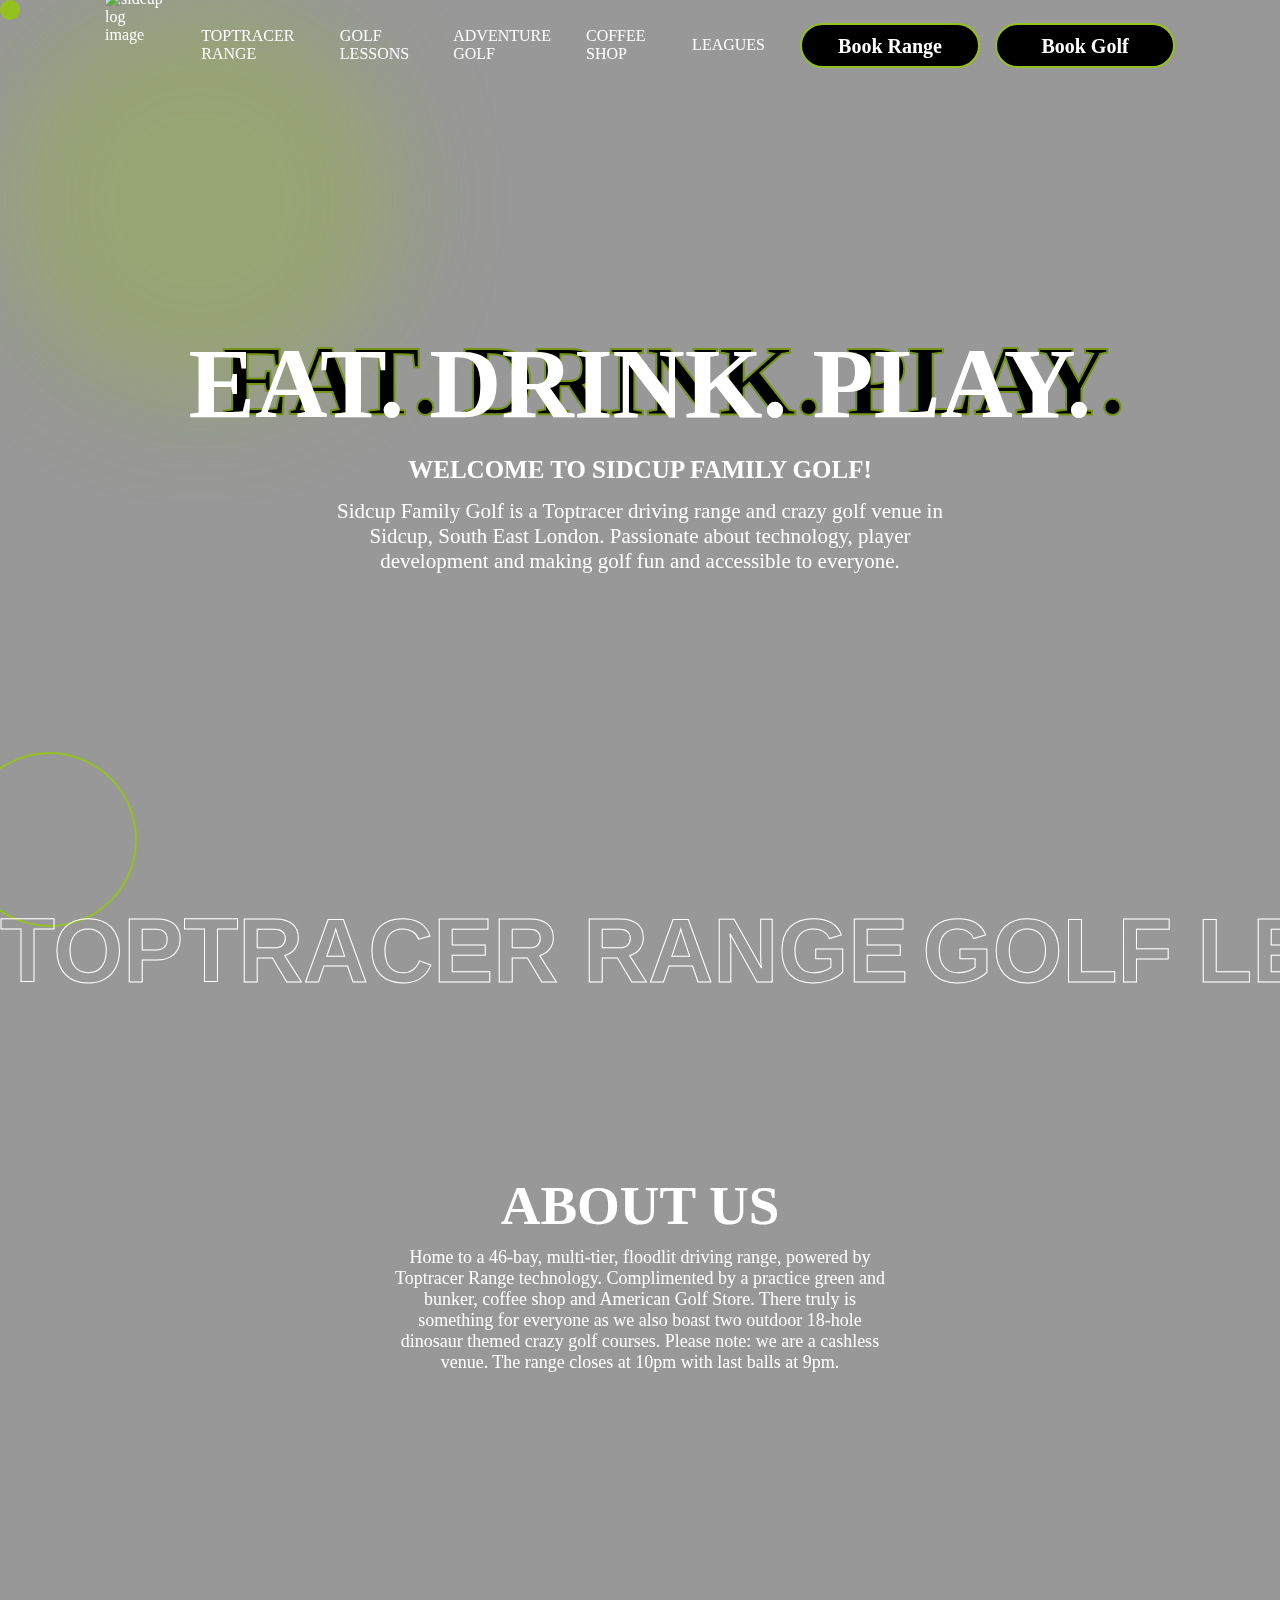
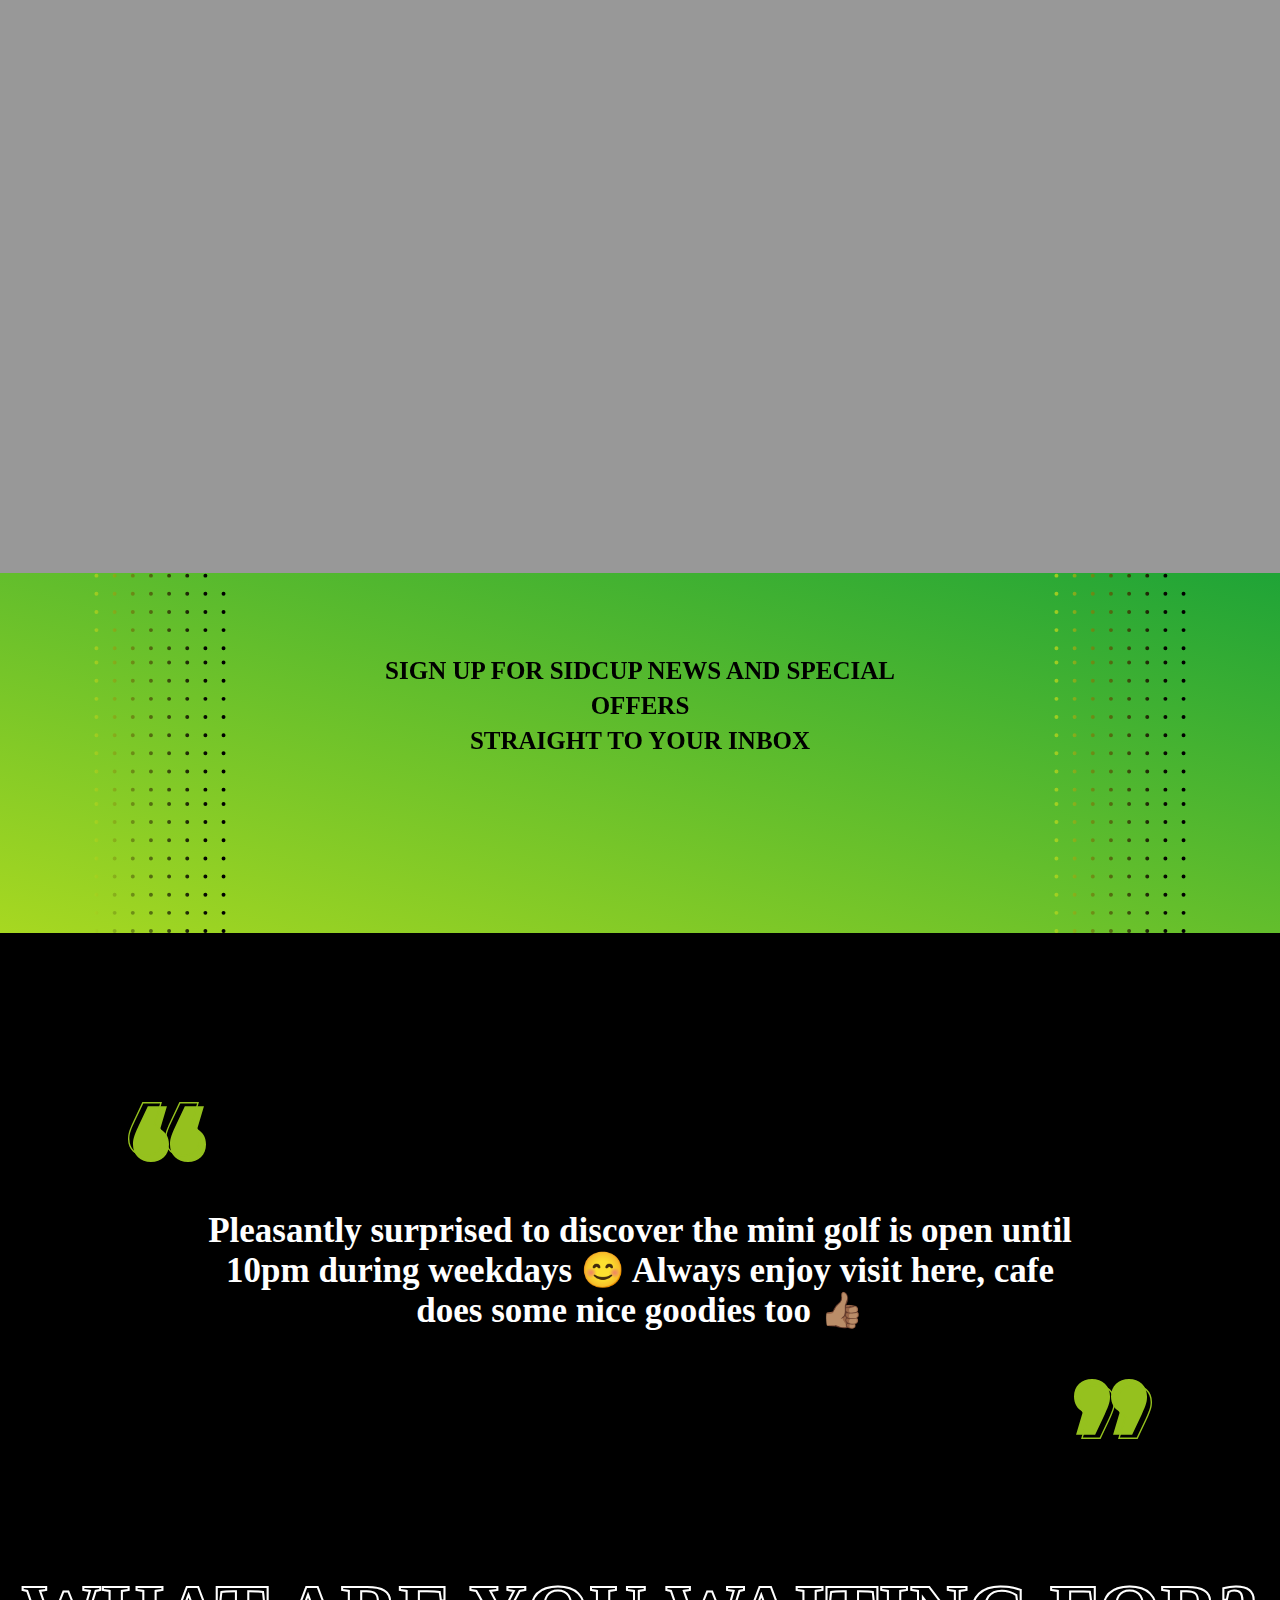
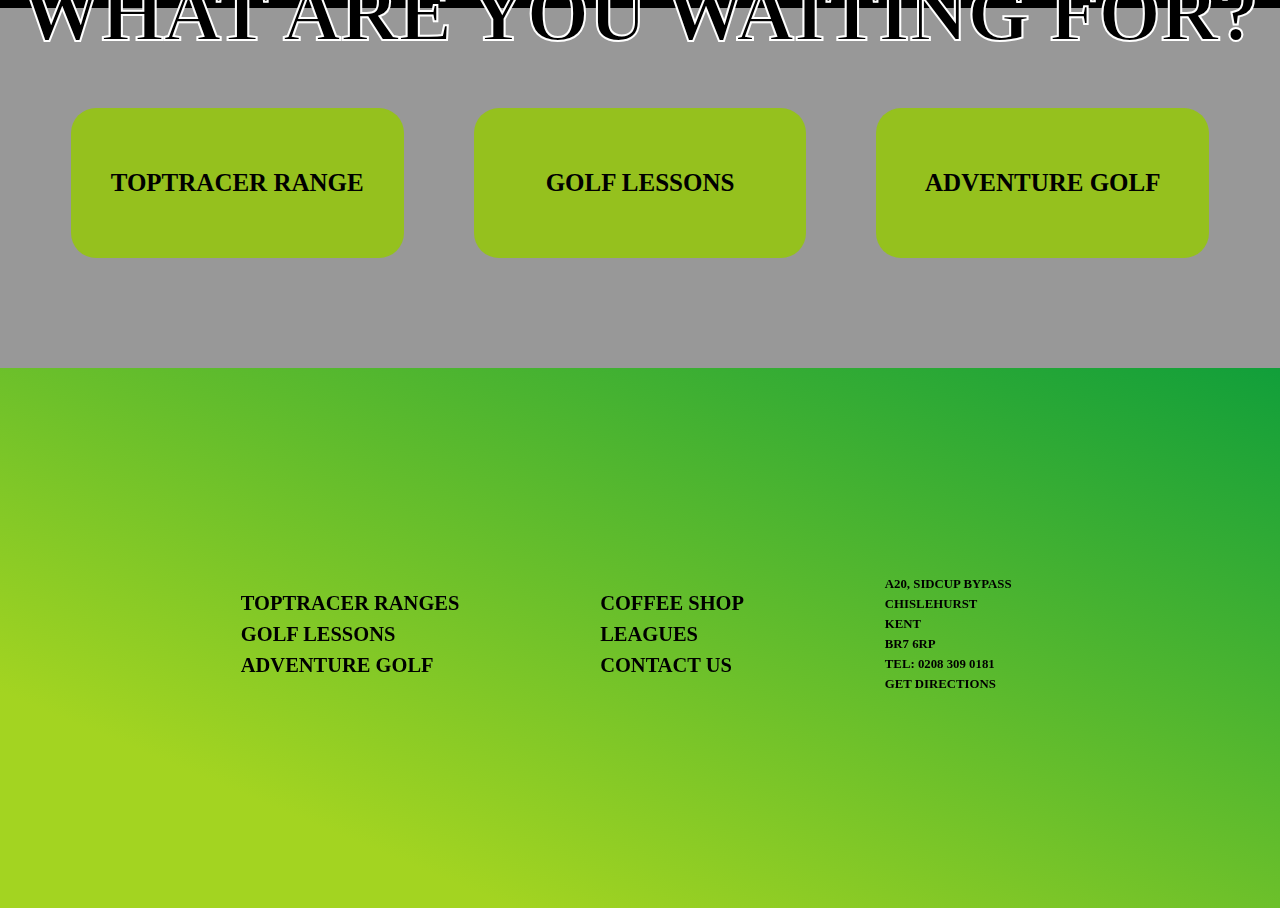
==== index.html @ 35377fb7 "Update and rename sidccupgolf.html to index.html" ====
<!DOCTYPE html>
<html lang="en">
<head>
    <meta charset="UTF-8">
    <meta name="viewport" content="width=device-width, initial-scale=1.0">
    <title>Document</title>
    <link href="https://cdn.jsdelivr.net/npm/remixicon@3.5.0/fonts/remixicon.css" rel="stylesheet">
    <link rel="stylesheet" href="styles1.css">
</head>
<body>
    <div id="nav">
        <img src="https://eiwgew27fhz.exactdn.com/wp-content/uploads/2023/02/logo-white.svg" alt="sidcup log image">
        <h4>toptracer range</h4>
        <h4>golf lessons </h4>
        <h4>adventure golf</h4>
        <h4>coffee shop</h4>
        <h4>leagues</h4>
        <div id="btn">
            <div id="btn1" >
                <h1>Book Range</h1>
                </div>
                <div id="btn2">
                    <h1>Book Golf</h1>
                </div>
            </div>
        
        </div>

        <div id="cursor"></div>
        <div id="cursor-blur"></div>
        
 
    <video autoplay loop muted  src="https://sidcupfamilygolf.com/wp-content/uploads/2023/08/SFG-Website-Header-Video-0823.mp4"></video>
    <div id="main">
      
      <div id="page1"> 
        <h1>EAT. DRINK. PLAY.</h1>
        <h2>WELCOME TO SIDCUP FAMILY GOLF!</h2>
        <p>Sidcup Family Golf is a Toptracer driving range and crazy golf venue in<br> Sidcup, South East London. Passionate about technology, player<br> development and making golf fun and accessible to everyone.</p>
        <div id="arrow">  <i class="ri-arrow-down-line"></i></div>
   </div>
   <div id="page2">
    <div id="scroller">
        <div id="scroller-in">
            <h4>toptracer range</h4>
            <h4>golf lessons </h4>
            <h4>adventure golf</h4>
            <h4>coffee shop</h4>
            <h4>leagues</h4>
            <h4>toptracer range</h4>
            <h4>golf lessons </h4>
            <h4>adventure golf</h4>
            <h4>coffee shop</h4>
            <h4>leagues</h4>
            <h4>toptracer range</h4>
            <h4>golf lessons </h4>
            <h4>adventure golf</h4>
            <h4>coffee shop</h4>
            <h4>leagues</h4>
            
        </div>
        
        </div>
       <div id="about-us">
        <img src="https://eiwgew27fhz.exactdn.com/wp-content/uploads/2023/02/home-about-1-300x200.jpg?strip=all&lossy=1&sharp=1&ssl=1" alt="">
        <div id="about-us-in">
            <h3>ABOUT US</h3>
            <p>Home to a 46-bay, multi-tier, floodlit driving range, powered by Toptracer Range technology. Complimented by a practice green and bunker, coffee shop and American Golf Store. There truly is something for everyone as we also boast two outdoor 18-hole dinosaur themed crazy golf courses.
        
                Please note: we are a cashless venue. The range closes at 10pm with last balls at 9pm.</p>
        </div>
        <img src="https://eiwgew27fhz.exactdn.com/wp-content/uploads/2023/02/home-about-2-300x200.jpg?strip=all&lossy=1&sharp=1&ssl=1" alt="">
</div> 
<div id="card-container">
        <div class="card" id="card1" >
            <div class="overlay">
                <h3>TopTracer Range</h3>
                <p>Our range delivers the same ball-tracking technology that traces the shots of the game’s best players on TV.<br> <br>
                    Toptracer Range technology offers a fun,&nbsp;engaging, tech-driven experience that appeals to seasoned players, range rivals, friends, family members, and even first-time golfers.</p>
            </div>
        </div>
        <div class="card" id="card2" ><div class="overlay">
            <h3>Adventure Golf</h3>
            <p>Adventure awaits you! <br> <br> Become a Jurassic explorer as you delve into the land of the dinosaurs! Putt your way through prehistoric landscape, cascading waterfalls and meet some dinosaur friends along the way.</p>
        </div></div>
        <div class="card" id="card3" ><div class="overlay">
            <h3>Golf lesson</h3>
            <p>Passionate about player development, whether you are new to the game or an aspiring pro, we offer both group and individual lessons tailored to you with the sole focus of helping you reach your goals.</p>
        </div></div>
    </div>
    <div id="green-div">
        <img src="./dots-side.svg"  alt="dot image">
        <p>SIGN UP FOR SIDCUP NEWS AND SPECIAL<br> OFFERS <br>
            STRAIGHT TO YOUR INBOX</p>
        <img src="./dots-side.svg" alt="dot image 2">

        
    </div>
    
    
    


   </div>
   <div id="page3">
    <p>Pleasantly surprised to discover the mini golf is open until 10pm during weekdays 😊 Always enjoy visit here, cafe does some nice goodies too 👍🏽</p>
    <img id="colon1" src="./quote-left.svg"  alt="quote-left">
    <img id="colon2" src="./quote-right.svg" alt="quote-right"> 
   </div>
   <div id="page4">
    <h1>WHAT ARE YOU WAITING FOR?</h1>
    <div class="elem">
        <h2>TOPTRACER RANGE</h2>
        <img src="https://eiwgew27fhz.exactdn.com/wp-content/uploads/2023/02/page-toptracer-1024x683.jpg?strip=all&lossy=1&sharp=1&ssl=1" alt="">
    </div>
    <div class="elem">
        <h2>GOLF LESSONS</h2>
        <img src="https://eiwgew27fhz.exactdn.com/wp-content/uploads/2023/02/page-lessons-1024x683.jpg?strip=all&lossy=1&sharp=1&ssl=1" alt="">
    </div>
    <div class="elem">
        <h2>ADVENTURE GOLF</h2>
        <img src="https://eiwgew27fhz.exactdn.com/wp-content/uploads/2023/02/page-ag-1024x682.jpg?strip=all&lossy=1&sharp=1&ssl=1" alt="">
    </div>
    
    
   </div>
   <div id="footer">
    <img
      src="https://eiwgew27fhz.exactdn.com/wp-content/themes/puttosaurus/img/dots-footer.svg"
      alt=""
    />
    <div id="f1">
      <img
        src="https://eiwgew27fhz.exactdn.com/wp-content/uploads/2023/02/logo-white.svg"
        alt=""
      />
    </div>
    <div id="f2">
      <h3>TOPTRACER Ranges</h3>
      <h3>Golf Lessons</h3>
      <h3>Adventure Golf</h3>
    </div>
    <div id="f3">
      <h3>coffee shop</h3>
      <h3>LEAGUES</h3>
      <h3>Contact us</h3>
    </div>
    <div id="f4">
      <h4>
        A20, SIDCUP BYPASS <br />
        CHISLEHURST <br />
        KENT <br />
        BR7 6RP <br />
        TEL: 0208 309 0181 <br />
        GET DIRECTIONS <br />
      </h4>
    </div>
  </div>
   
    
   </div>

   
    <script src="https://cdnjs.cloudflare.com/ajax/libs/gsap/3.12.2/gsap.min.js" integrity="sha512-16esztaSRplJROstbIIdwX3N97V1+pZvV33ABoG1H2OyTttBxEGkTsoIVsiP1iaTtM8b3+hu2kB6pQ4Clr5yug==" crossorigin="anonymous" referrerpolicy="no-referrer"></script>
    <script src="https://cdnjs.cloudflare.com/ajax/libs/gsap/3.12.2/ScrollTrigger.min.js" integrity="sha512-Ic9xkERjyZ1xgJ5svx3y0u3xrvfT/uPkV99LBwe68xjy/mGtO+4eURHZBW2xW4SZbFrF1Tf090XqB+EVgXnVjw==" crossorigin="anonymous" referrerpolicy="no-referrer"></script>
    <script src="script.js"></script>
</body>

</html>
---- styles1.css ----
*{
margin: 0;
padding: 0;
color:white;
font-family: 'Montserrat';
box-sizing: border-box;

}

html ,body{
    height:100%;
    width:100%;
}
@font-face {
    font-family:shakti ;
    src: url(./Montserrat\ \(1\)/);
}
*{
    font-family:shakti;
}
*::selection{
    background-color: #fff;
    color: #95C11E;
}

body::-webkit-scrollbar {
    display: block;
    width: 8px;
    background: #95c11e;
  }
  body::-webkit-scrollbar-thumb {
    background-color: #fff;
  
    border-radius: 50px;
  }

#cursor{
    height: 20px;
    width: 20px;
    background-color: #95C11E;
    border-radius: 45px;
    position: fixed;
    z-index: 99;
}
#cursor-blur{
    height: 400px;
    width: 400px;
    background-color: #96c11e4b;
    border-radius: 500px;
    position: fixed;
    filter: blur(50px);
    z-index: 9;
    }

#nav{
    height: 90px;
    width: 100%;
    /* background-color: red; */
    display: flex;
    align-items: center;
    justify-content:flex-start;
    gap: 35px;
    padding: 0 105px;
    position: fixed;
    z-index: 99;
 
}
#nav h4 {
    text-transform: uppercase;
    font-weight: 150;
    font-size: 1;
    
}
#btn{
    position: relative;
    display: inline-flex;
    justify-content:space-around;
  

    
}
#btn1{
    background-color: #000000;
    border: 2px solid #95C11E;
    width: 180px;
    height: 45px;
    font-size: 10px;

    border-radius: 45px;
    text-align: center;
    padding: 10px 0;
    /* position: relative; */
  
}

#btn2{
    background-color: #000000;
    border: 2px solid #95C11E;
    width: 180px;
    height: 45px;
    font-size: 10px;
    border-radius: 45px;
    text-align: center;
    padding: 10px 0;
    margin-left: 15px;
   
 
}

#nav img{
    height: 110px;
    width: 90px;
}
video{
    height: 100%;
    width: 100%;
    object-fit: cover;
    position: fixed;
    z-index: -1;
}

#main{
 position: relative;
 background-color: rgba(0, 0, 0, 0.404);
}

#page1{
    height: 100vh;
    min-width: 100%;
    /* background-color: red; */
    position: relative;
    display: flex;
    justify-content: center;
    flex-direction: column;
    text-align: center;
    z-index: 10;
   
   

}
#page1 h1{
  font-size: 100px;
  font-weight: 900;
  margin-bottom: 15px;
  position: relative; 
  /* font-family:shakti; */
  
  
  
}
#page1 h1::before{
    content: "EAT. DRINK. PLAY.";
    position: absolute;
    color:black;
    top: -3px;
    left: 222px; 
    -webkit-text-stroke:2px #739417;
    z-index: -1;
}
#page1 h2{
    font-size: 25px;
    font-weight: 800;
    margin-bottom: 15px;
} 
#page1 p{
    font-size: 21px;
    font-weight: 500;
}
#page1 #arrow{
    height: 175px;
    width: 175px;
    background-color:transparent;
    border: 2px solid#95C11E ;
    position: absolute;
    left:-3%;
    bottom: -3%;
    display: flex;
    align-items: center;
    justify-content: center;
    border-radius: 50%;
    /* scale: 1.1; */
    transition: all ease 0.5s;

}
#page1 #arrow:hover {
    scale: 0.3;
    background-color: #95C11E;
}
#page1 #arrow i{
    height: 10px;
    font-size: 30px;
    font-weight: 0;
  display: flex;
  align-items: center;
}

#page2{
    min-height:100vh;
    width:100%;
    z-index: 10;
   
}
#scroller{
    /* background-color: red; */
    white-space: nowrap;
    overflow-x: auto;
    overflow-y: hidden;
  
    position: relative;
    z-index: 10;
 
    
}
#scroller::-webkit-scrollbar{
    display: none;
}

#scroller-in{
    display:inline-block;
    white-space: nowrap;

    animation-name: scroll;
    animation-duration: 150s;
    animation-timing-function: linear;
    animation-iteration-count: infinite;
}
#scroller h4{
    display:inline-block;
    font-size: 90px; 
    font-weight: 900;
    font-family:Verdana, Geneva, Tahoma, sans-serif;
    text-transform: uppercase;
    transition: all linear 0.3s;
    margin-right: 10px;
    color: transparent;
    -webkit-text-stroke:1px white;
}
#scroller h4:hover{
    color:#95C11E
}

@keyframes scroll {
    from{
        transform: translateX(0);
    }
    to{
        transform: translateX(-100%);
    } 
}
#about-us{
    height: 60vh;
    width: 100%;
    /* background-color:blue; */
    display:flex;
    padding: 0 50px;
    align-items: center;
    justify-content:space-around;

} 
#about-us img{
   height: 160px;
   border-radius: 15px;
   object-fit: cover;
}
#about-us-in{
    width: 50%;
    display: block;
    justify-content: center;
}
#about-us-in h3{
    font-size: 55px;
    font-weight: 900;
    text-align:center;

    margin-bottom: 10px;
 
}
#about-us-in p{
    font-size: 18px;
 padding: 0 50px;
    text-align: center;
}

#card-container{
    /* background-color: blue; */
    height: 70vh;
    width: 100%;
    display: flex;
    align-items: center;
    justify-content:space-evenly;
    gap: 5px;
    position: relative;
    z-index: 10;
}
.card{
    /* background-color: red; */
    height: 85%;
    width: 25%;
    object-fit:cover;
    border-radius: 20px;
    background-size: cover;
    background-position: center;
    transition: all ease 0.6s; 

}
#card1{
    background-image:url("https://eiwgew27fhz.exactdn.com/wp-content/uploads/2023/02/home-toptracer-1024x682.jpg?strip=all&lossy=1&sharp=1&ssl=1");
}
#card2{
    object-fit: cover;
    background-image: url("https://eiwgew27fhz.exactdn.com/wp-content/uploads/2023/02/hero-4-1024x1024.jpg?strip=all&lossy=1&sharp=1&ssl=1");
}
#card3{
    background-image:url("https://eiwgew27fhz.exactdn.com/wp-content/uploads/2023/02/home-lessons-1024x682.jpg?strip=all&lossy=1&sharp=1&ssl=1");
}

.overlay{
    height: 100%;
    width: 100%;
    background-color: #AFDF2E;
    display: inline-block;
    font-family:Verdana, Geneva, Tahoma, sans-serifl;
    border-radius: 20px;
     opacity: 0;
     transition: all ease 0.6s;
}
.overlay>h3{
    font-size: 45px;
    color: #000000;
    font-weight: 600;
    padding: 0 19px;
    margin-top: 35px;
    margin-bottom: 25px;
   
}
.overlay>p{
    font-size: 18px;
    color: black;
    padding: 0 19px;
  
}
.card:hover .overlay{
    opacity: 1;
}
.card:hover{
    transform:rotate3d(-1,1,0,20deg);   
}

#green-div{
    height: 40vh;
    width: 100%;
    background-color:#95C11E;
    display: flex;
    justify-content: space-between;
    text-align: center;
    background :linear-gradient(to left bottom,#1FA437, #A7D821);
   
}
#green-div img{
    height: 100%;
    width: 25%;
 

}
#green-div p{
    font-size: 25px;
    font-weight: 900;
    line-height: 35px;
    color: black;
    padding: 80px 0;

}
#page3{
    height: 75vh;
    width: 100%;
    background-color: #000000;
    display: flex;
    align-items: center;
    justify-content: center;
    position: relative;

}
#page3 p{
    font-size: 35px;
    font-weight: 800;
    width:70%;
    line-height:40px;
    text-align: center;
}
#page3 img{
    height: 60px;
    position: absolute;
}
#page3 #colon1{
   top: 25%;
   left: 10%;
}
#page3 #colon2{
   bottom: 25%;
   right: 10%;
}
#page4{
   min-height: 40vh;
    width: 100%;
    /* overflow:hidden; */
    /* background-color:blue; */
    display:flex;
    align-items: center;
    justify-content: center;
    gap:70px;
    position: relative;
    
}

.elem{
    height:150px;
    width: 26%;
    overflow: hidden;
    border-radius: 25px;

    position: relative;
    top:-5px;
    /* left:5px */
}


.elem>img{
    height: 100%;
    width: 100%;
    object-fit: cover;
    transition: all ease 1s;
    scale: 1.9;
  

}
.elem>h2{
    height: 100%;
    width: 100%;
    background-color:#95C11E;
    color: #000000;
    display: flex;
    align-items: center;
    justify-content: center;
    transition: all ease 1s;
    font-size: 25px;
    font-weight: 600;
    position: absolute;
    z-index: 10;
}
.elem:hover h2{
    color: white;
    background-color: transparent;
}
.elem:hover img{
    scale:1;
}
#page4 h1{
    font-size:80px;
    position: absolute;
    top:-40px;
 
    font-weight: 900;
    color: #000000;
    -webkit-text-stroke:2px #fff;
}



#footer {
   
    height: 60vh;
    width: 100%;
    background: linear-gradient(to left bottom, #119f3a 0%, #a3d421 80%);
    position: relative;
    display: flex;
    align-items: center;
    justify-content: flex-start;
    gap: 11vw;
    padding: 0 100px;
  }
  #footer > img {
    position: absolute;
    left: 0;
    height: 100%;
    z-index: 0;
  }
  #f1 img {
    height: 100px;
  }
  #f1,
  #f2,
  #f3,
  #f4 {
    width: fit-content;
    position: relative;
    z-index: 99;
    /* background-color: red; */
  }
  #f2 h3 {
    font-size: 1.6vw;
    white-space: nowrap;
    text-transform: uppercase;
    color: #000;
    font-weight: 900;
    margin-bottom: 8px;
  }
  
  #f3 h3 {
    font-size: 1.6vw;
    white-space: nowrap;
    text-transform: uppercase;
    color: #000;
    font-weight: 800;
    margin-bottom: 8px;
  }
  #f4 h4 {
    font-size: 1vw;
    white-space: nowrap;
    text-transform: uppercase;
    color: #000;
    font-weight: 600;
    line-height: 20px;
    margin-bottom: 8px;
  }
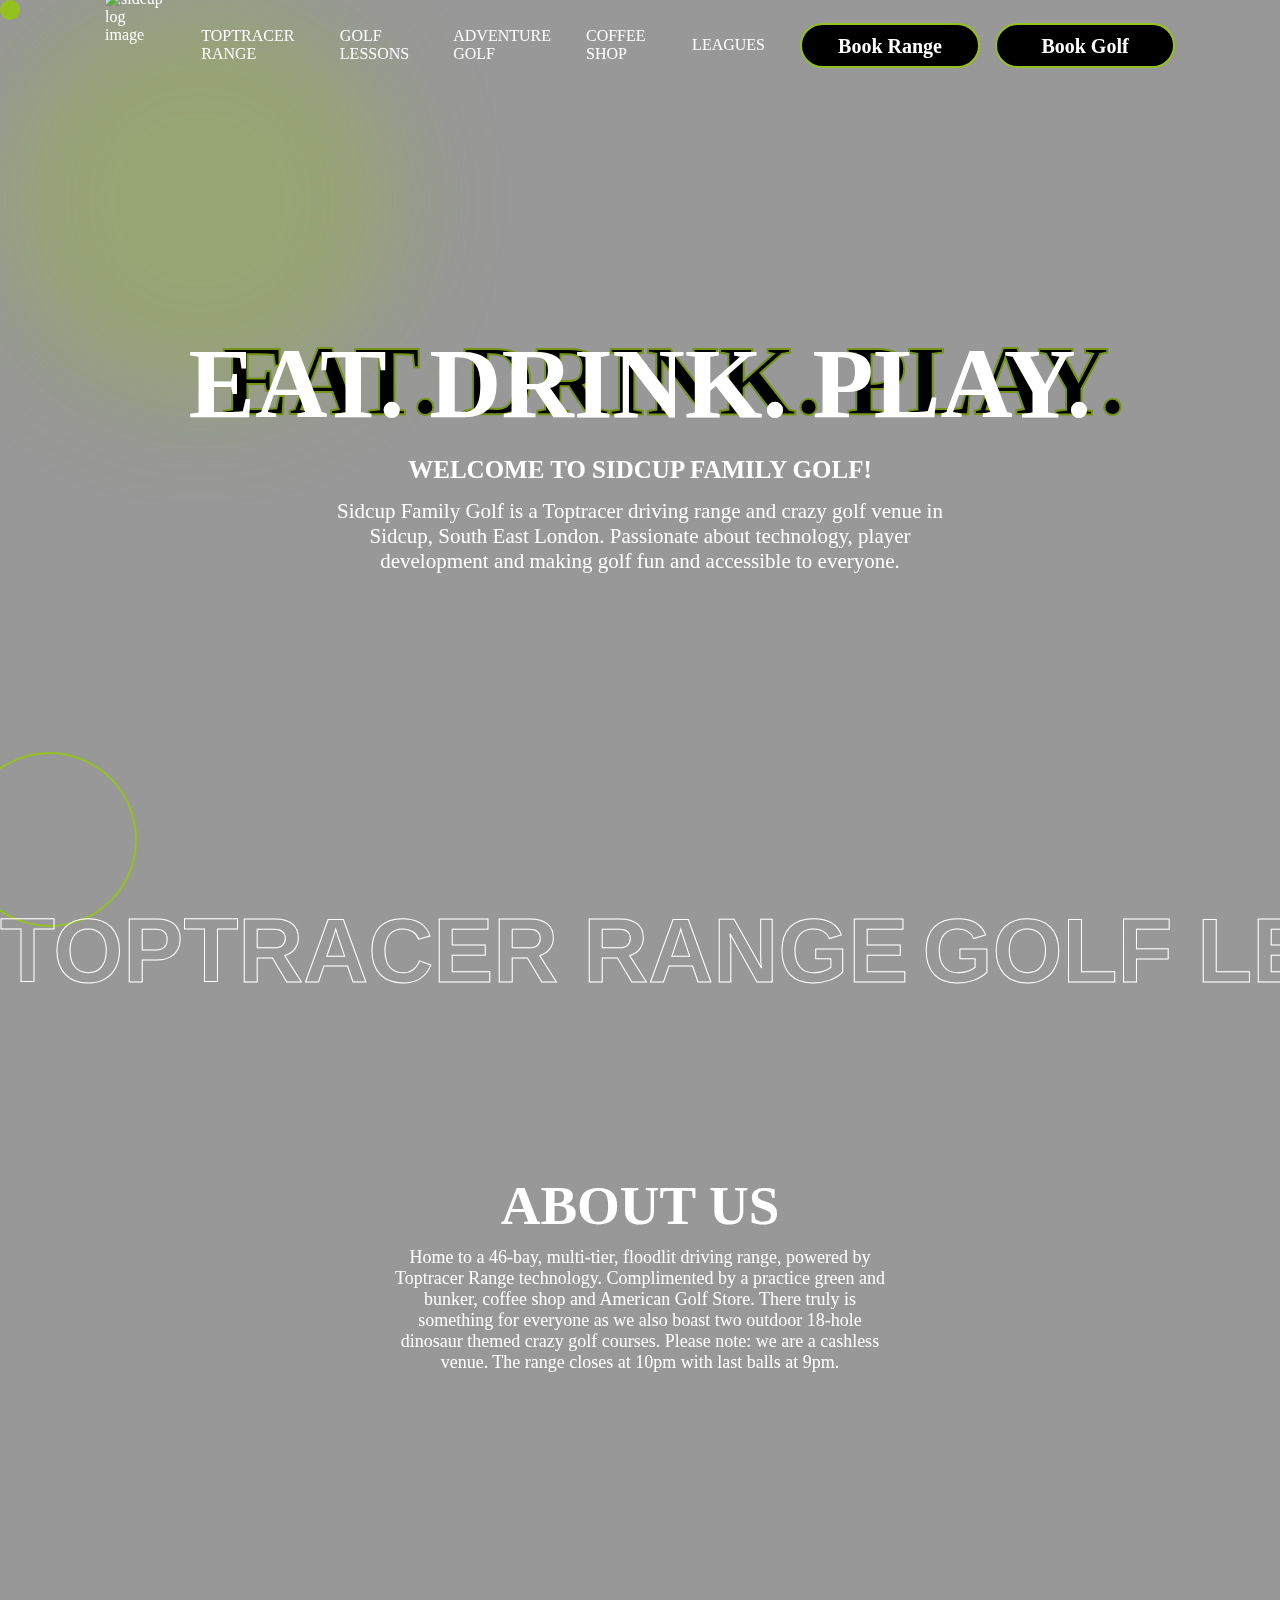
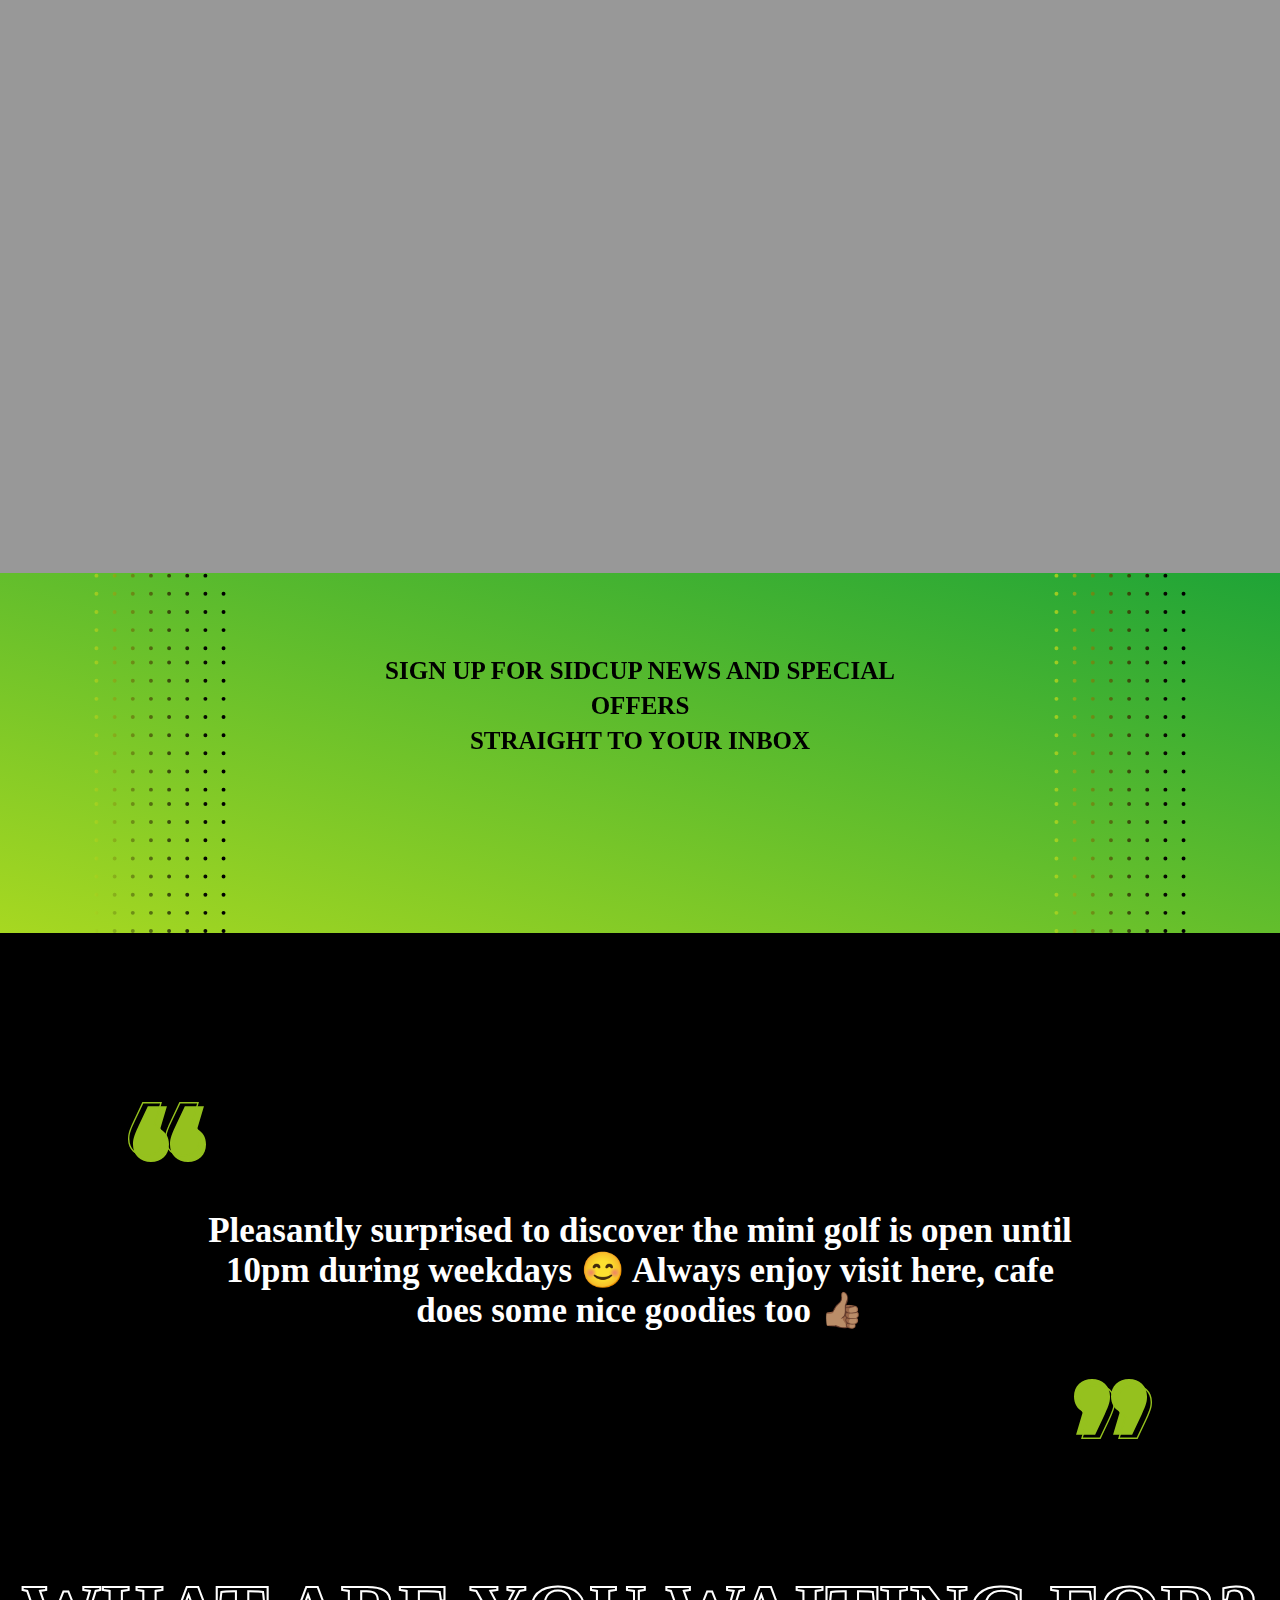
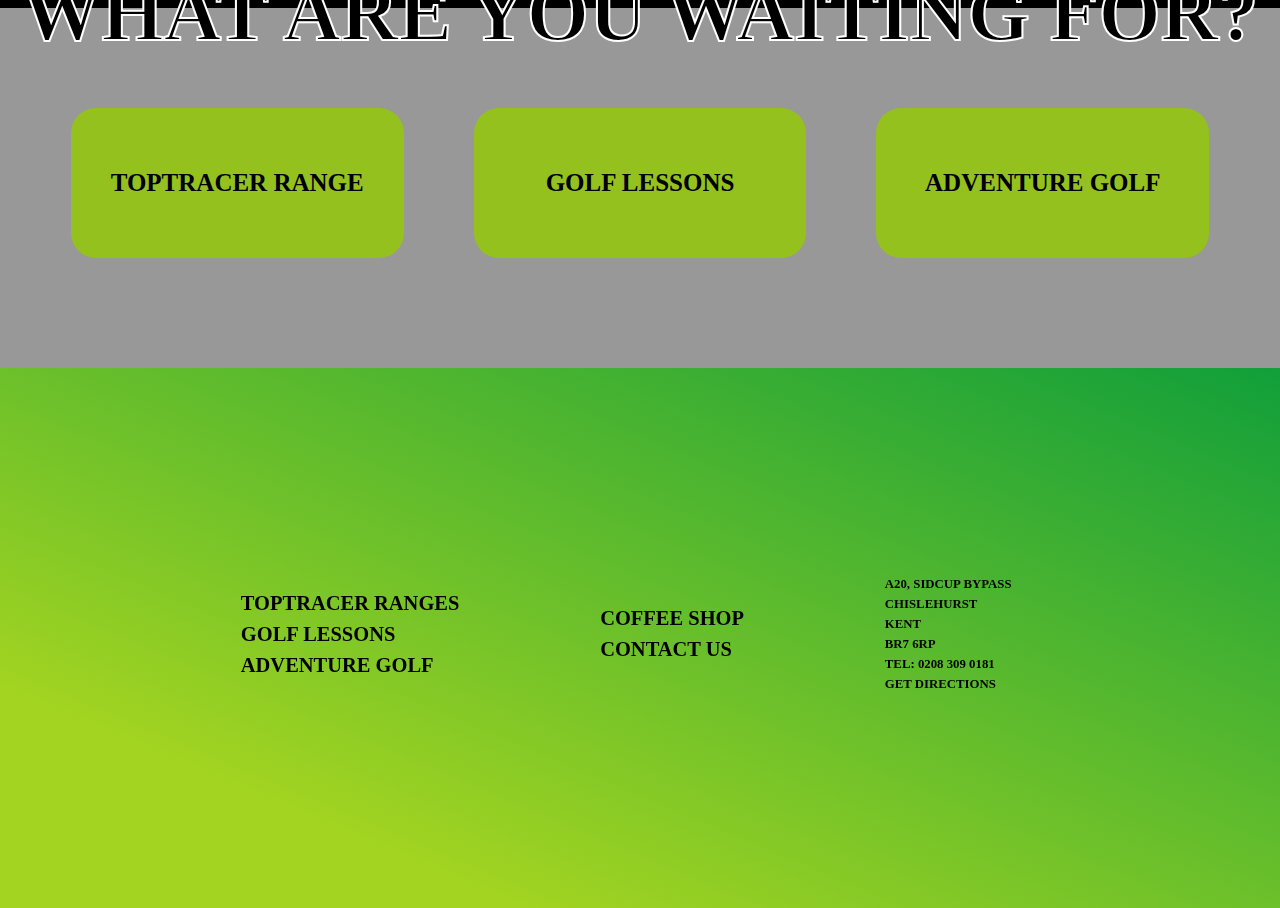
==== commit 8d80e208: "Update index.html" ====
--- a/index.html
+++ b/index.html
@@ -142,7 +142,7 @@
     </div>
     <div id="f3">
       <h3>coffee shop</h3>
-      <h3>LEAGUES</h3>
+    
       <h3>Contact us</h3>
     </div>
     <div id="f4">
--- a/styles1.css
+++ b/styles1.css
@@ -522,4 +522,195 @@
     line-height: 20px;
     margin-bottom: 8px;
   }
-  +
+  @media (max-width:600px) {
+    
+
+
+    html ,body{
+        height:100%;
+        width:679px;
+    }
+    #nav img{
+        height: 400px;
+    }
+    #nav{
+      background-color: #000000;
+        height: 160px;
+        justify-content:center;
+        /* gap: 60px;
+        margin-right:; */
+        display: flex;
+    }
+    #nav h4{
+        display: none;
+        margin-top:100px
+    }
+    #btn1{
+        height: 55px;
+        font-size: 15px;
+    }
+    #btn2{
+        height: 55px;
+        font-size: 15px;
+    }
+    
+     video{
+    height:100%;
+    object-fit:cover;
+    }
+    #page1{
+     min-width: 100%;
+     height: -100%;
+    }
+    #page1 h1{
+        font-size: 100px;
+        width: 670px;
+        margin-top: 600px;
+        margin-bottom: 40px;
+    }
+    #page1 h1::before{
+        width: 100%;
+        top: -3px;
+        left: 8px; 
+    }
+    #page1 h2{
+    margin-top: 25px;
+        font-size: 50px;
+        width: 100%;
+        /* margin-left: px; */
+    }
+    #page1 p{
+        margin-top: 25px;
+        width: 100%;
+        font-size: 35px;
+        /* margin:45px  ; */
+        padding: 10px 25px;
+
+    }
+    #page1 #arrow{
+        bottom:-600px;
+        height: 250px;
+        width: 250px;
+        left:-65px;
+
+
+
+    }
+    #scroller{
+        top:220px;
+    }
+    #page2{
+        height: 330vh;
+    }
+    #about-us{
+        display: block;
+        height: 150vh;
+        width: 100%;
+        margin-top: 500px;
+    }
+    #about-us img{
+        margin-top: 30px;
+        height:300px;
+        width: 100%;
+       
+    }
+    #about-us-in {
+        font-size: 150px;
+        width: 100%;
+        margin-top: 55px;
+        margin-bottom: 55px;
+    
+    }
+    #about-us-in p{
+        font-size: 35px;
+    }
+    
+
+    #card-container{
+        
+        height: 500px;
+    width: 100%;    
+    display:flex ;
+    justify-content:center;
+    gap: 5px;
+   
+    
+    }
+    .card{
+        width: 27%;
+        height: 60%;
+        /* margin-top:-5 px; */
+        margin: 0 20px;
+        gap: 50px; 
+    }
+    #green-div{
+        height: 60vh;
+    }
+
+    .overlay{
+        object-fit: cover;
+        position: relative;
+    }
+     .overlay h3{
+        font-size: 25px;
+        width: 100%;
+         padding: 0 19px;
+        margin-top: 22px;
+     }
+     .overlay p{
+        font-size: 16px;
+        padding: 0 10px;
+     }
+     #page3{
+        top:-140px ;
+     }
+#page4{
+    top: -230px;
+    /* background-color: #fff; */
+    display:block;
+    height: 70vh;
+    flex-direction: column;
+    justify-content: space-between;
+    gap: 50px;
+}
+   #page4 h1{
+    font-size: 35px;
+    margin-left: 50px;
+   }
+   .elem{
+    margin-left: 30px;
+    width:90%;
+    height: 250px;
+   }
+   #footer{
+    display: block;
+    margin-left: -55px;
+    height: 75vh;
+    width: 120%;
+
+   }
+   #footer  img {
+    margin-top:25px;
+    
+    height: 120px;
+    margin-bottom: 0;
+   }
+   #f2 h3{
+    margin-top: 10px ;
+    font-size: 3vh;
+    
+   }
+   #f3 h3{
+    font-size: 3vh;
+    margin-bottom: 25px ;
+   }
+   #f4 h4{
+    margin-top: 25px ;
+    font-size: 3vh;
+    line-height: 34px;
+   }
+
+
+}
+  
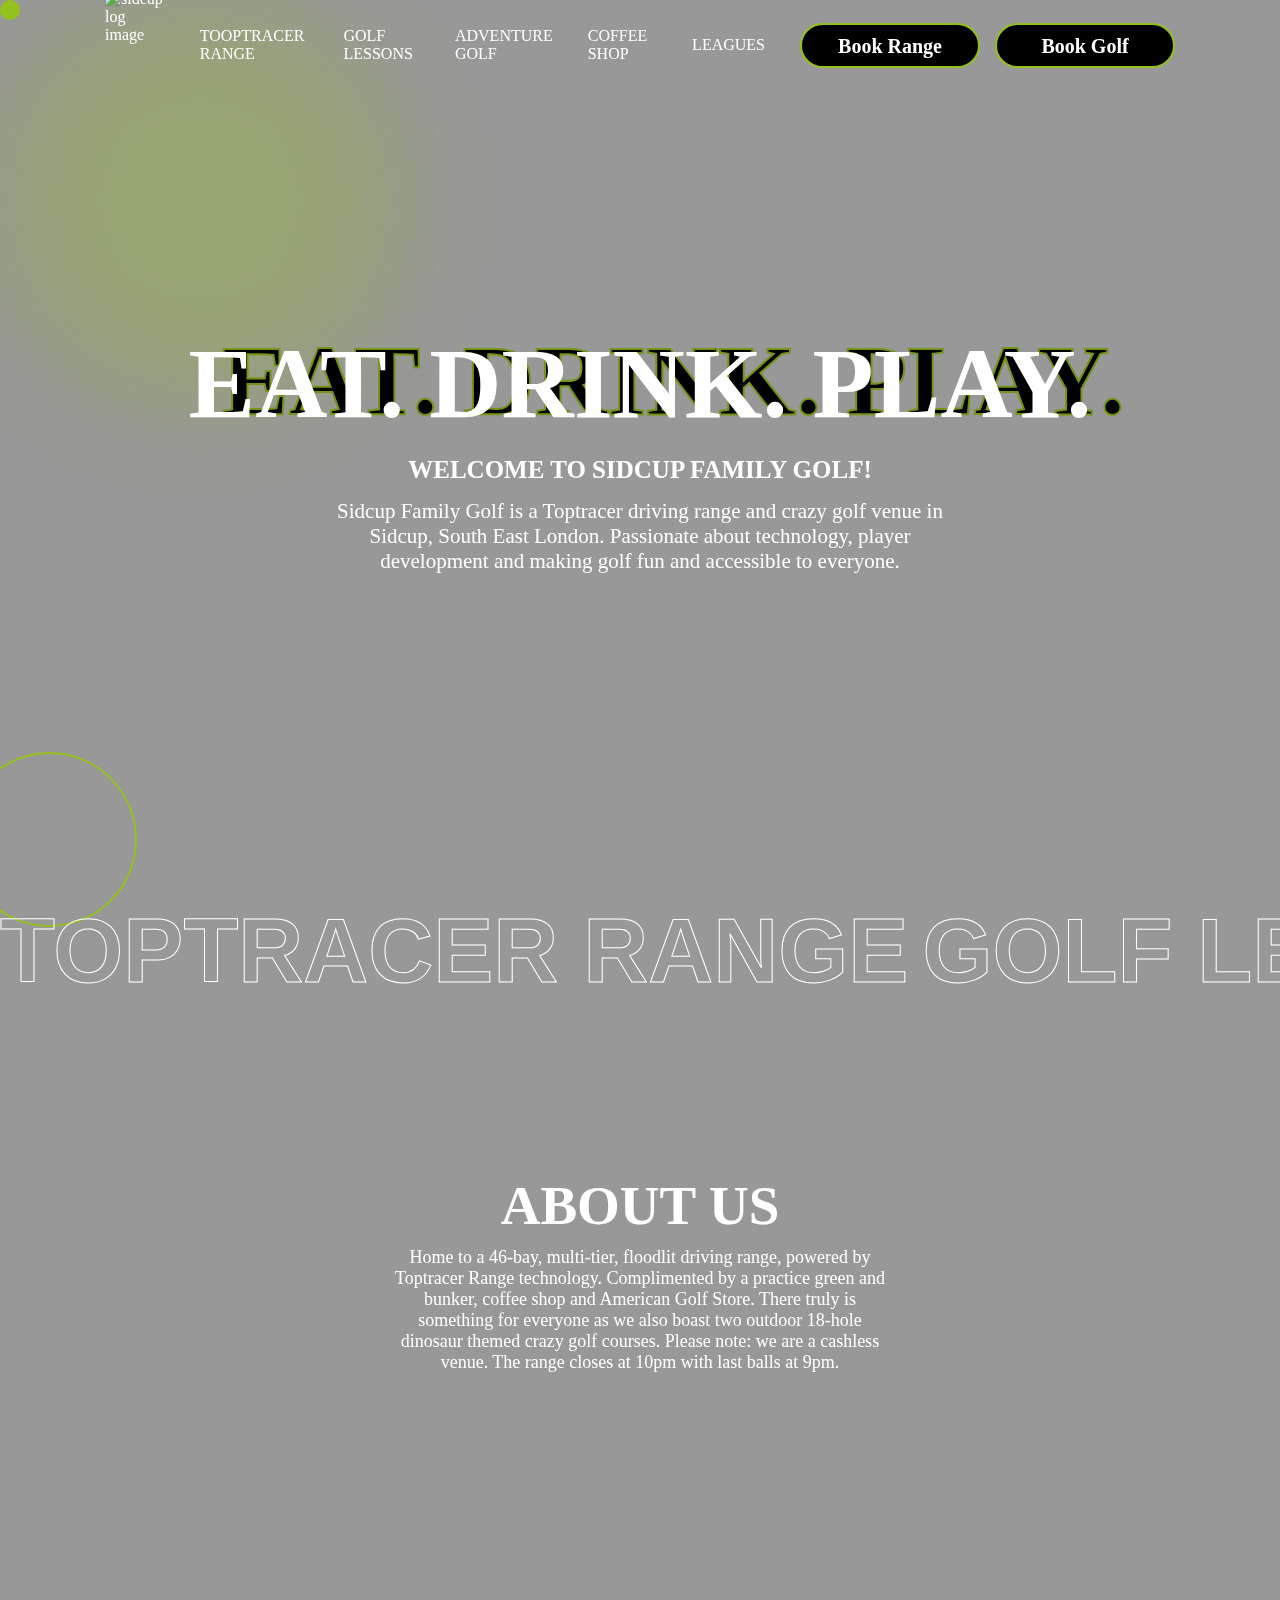
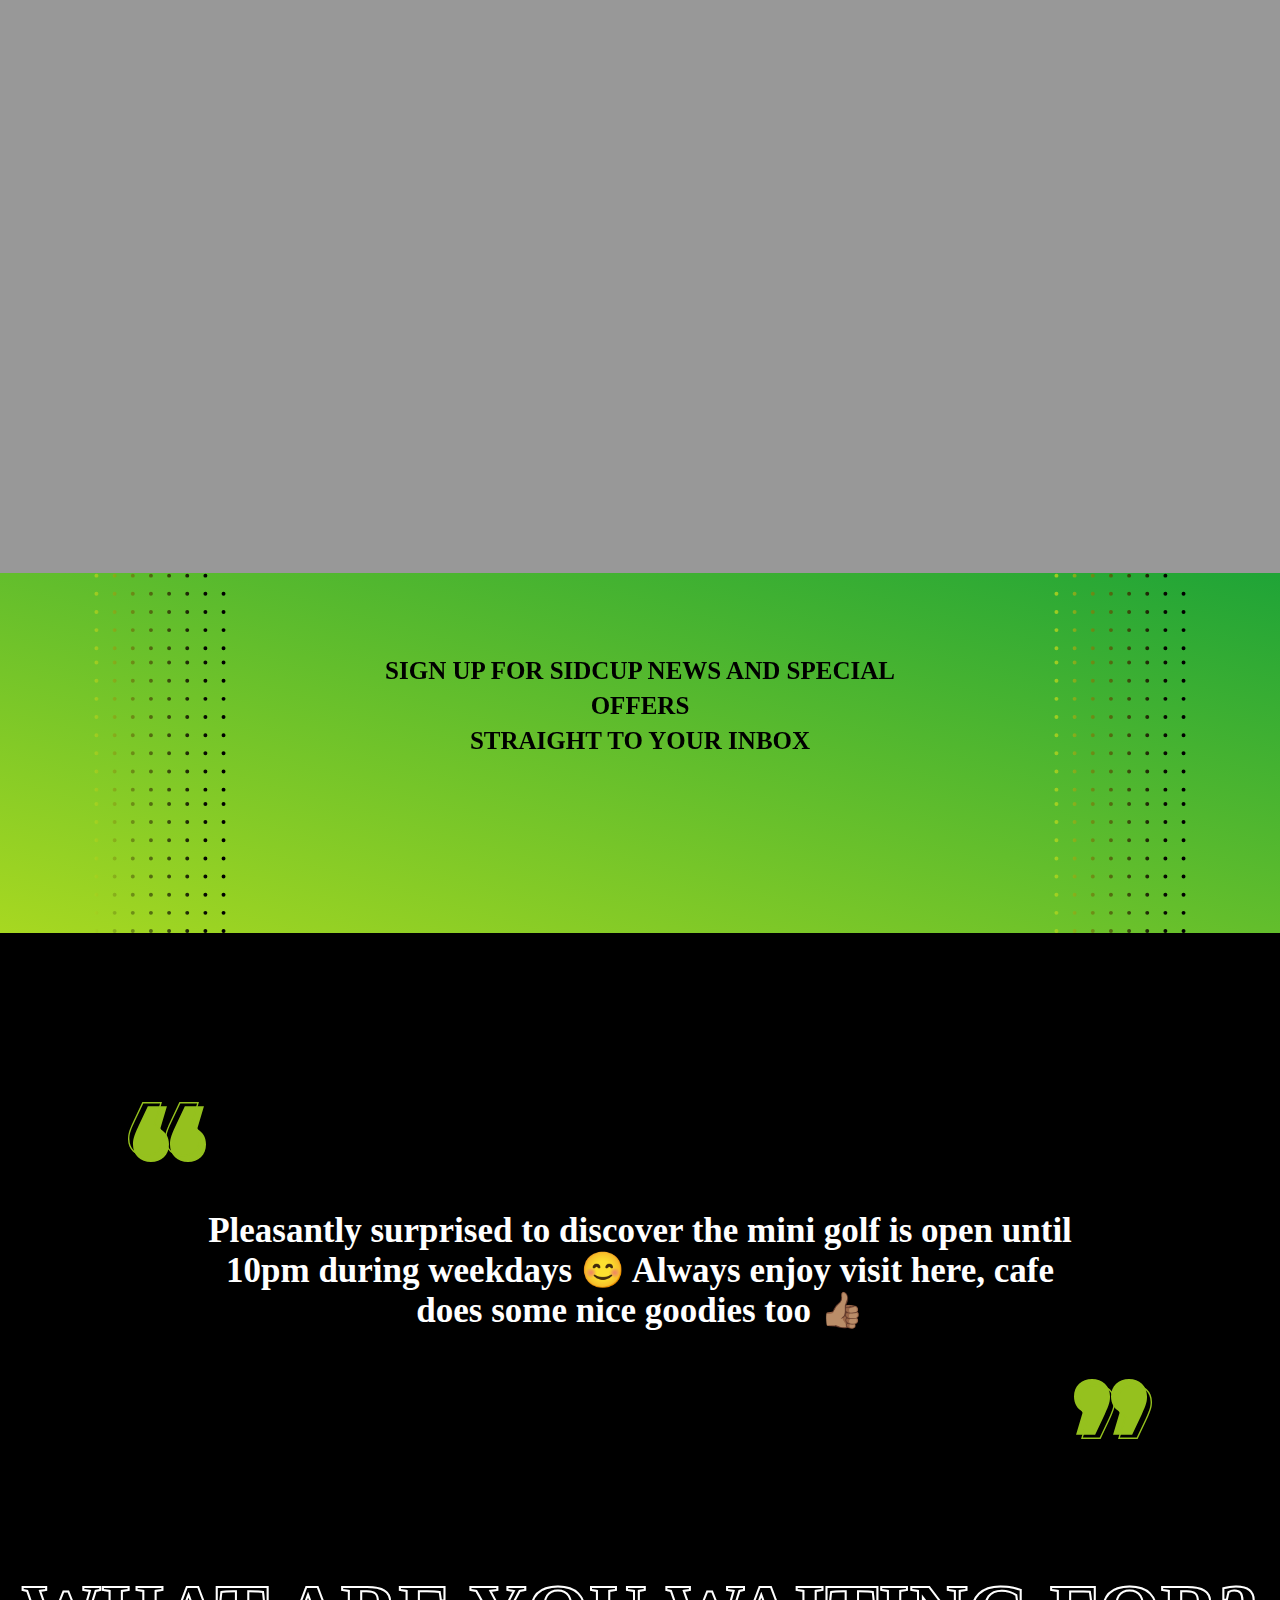
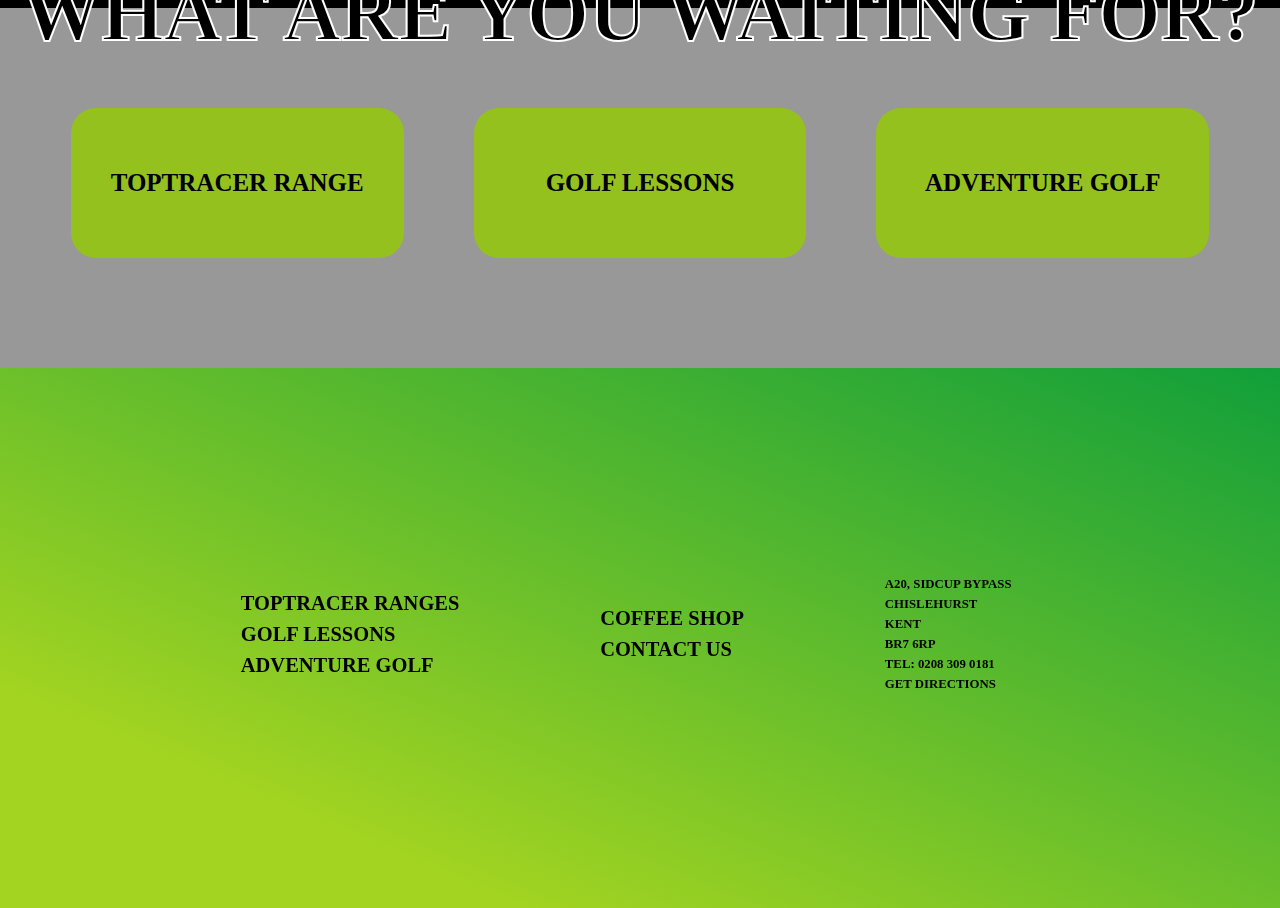
==== commit d98454df: "Update index.html" ====
--- a/index.html
+++ b/index.html
@@ -6,11 +6,20 @@
     <title>Document</title>
     <link href="https://cdn.jsdelivr.net/npm/remixicon@3.5.0/fonts/remixicon.css" rel="stylesheet">
     <link rel="stylesheet" href="styles1.css">
+    <!-- Google tag (gtag.js) -->
+<script async src="https://www.googletagmanager.com/gtag/js?id=G-EXLP2TPZR5"></script>
+<script>
+  window.dataLayer = window.dataLayer || [];
+  function gtag(){dataLayer.push(arguments);}
+  gtag('js', new Date());
+
+  gtag('config', 'G-EXLP2TPZR5');
+</script>
 </head>
 <body>
     <div id="nav">
         <img src="https://eiwgew27fhz.exactdn.com/wp-content/uploads/2023/02/logo-white.svg" alt="sidcup log image">
-        <h4>toptracer range</h4>
+        <h4>tooptracer range</h4>
         <h4>golf lessons </h4>
         <h4>adventure golf</h4>
         <h4>coffee shop</h4>
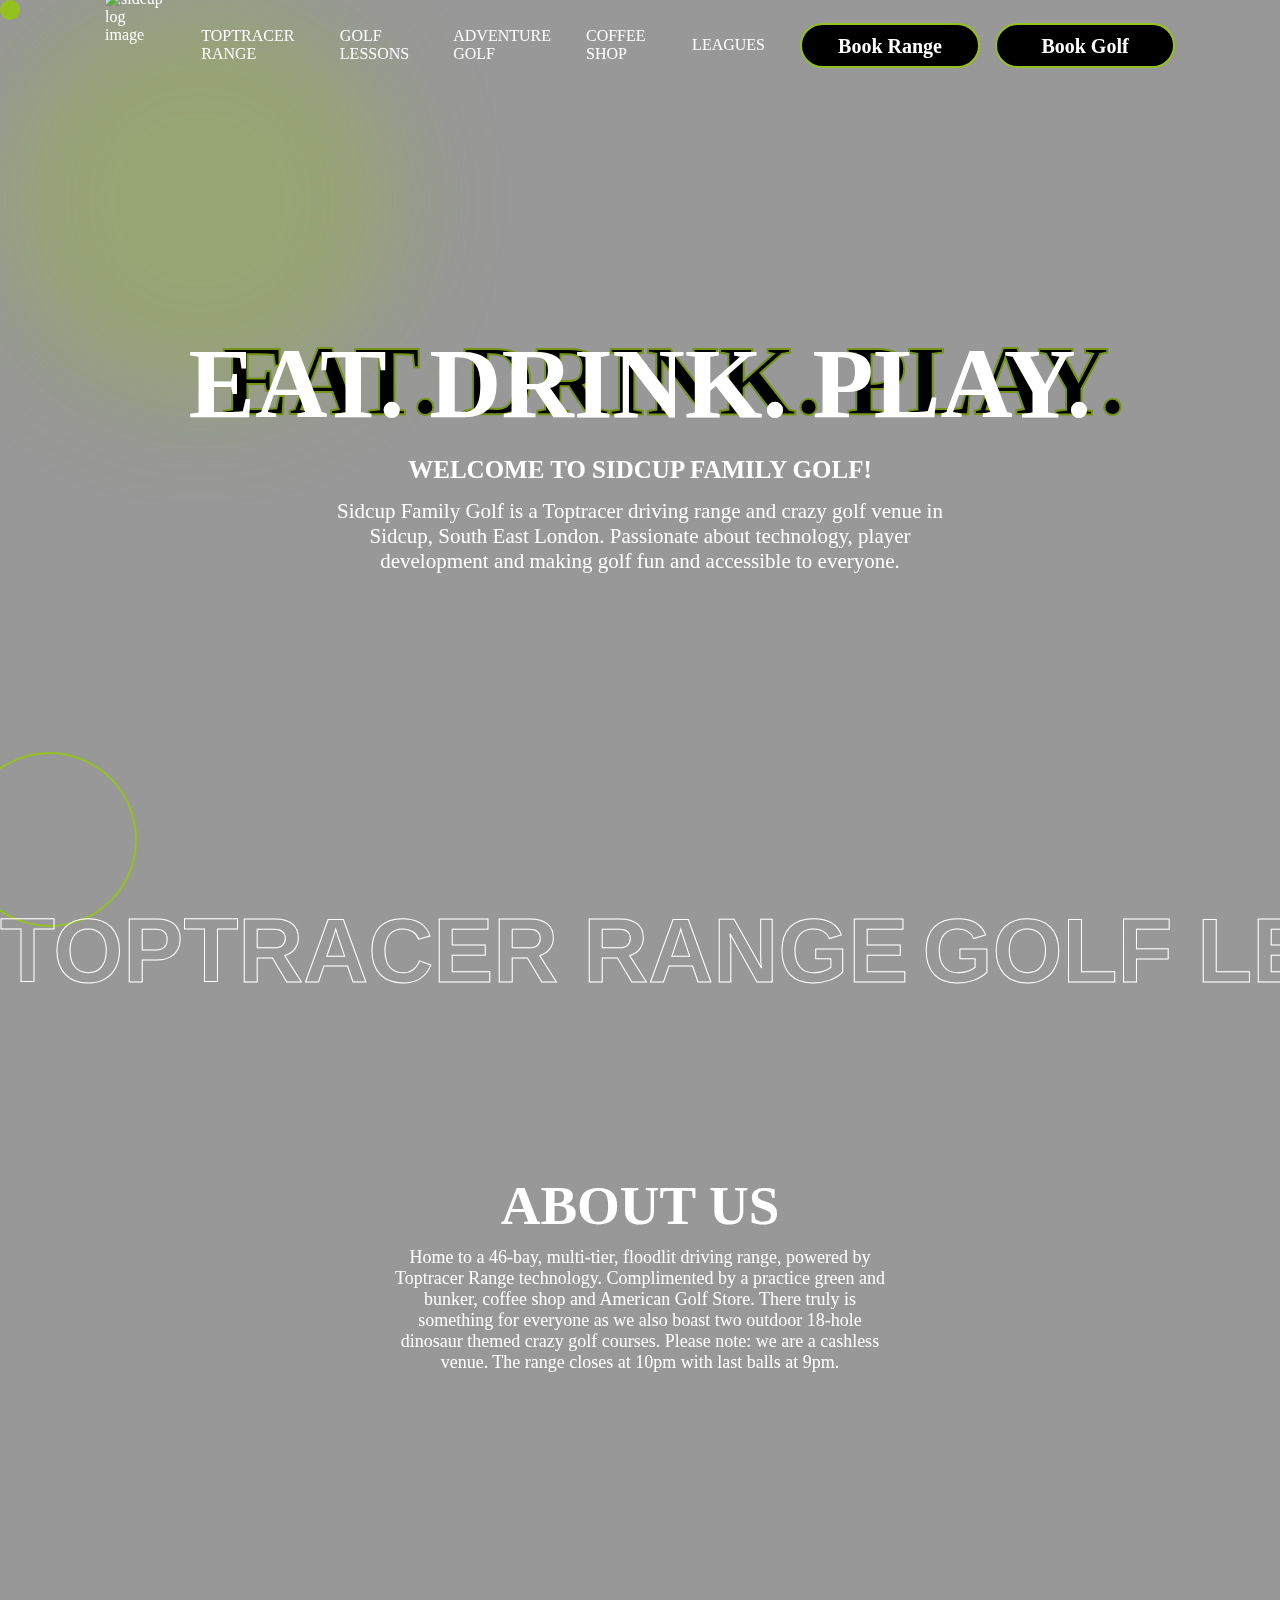
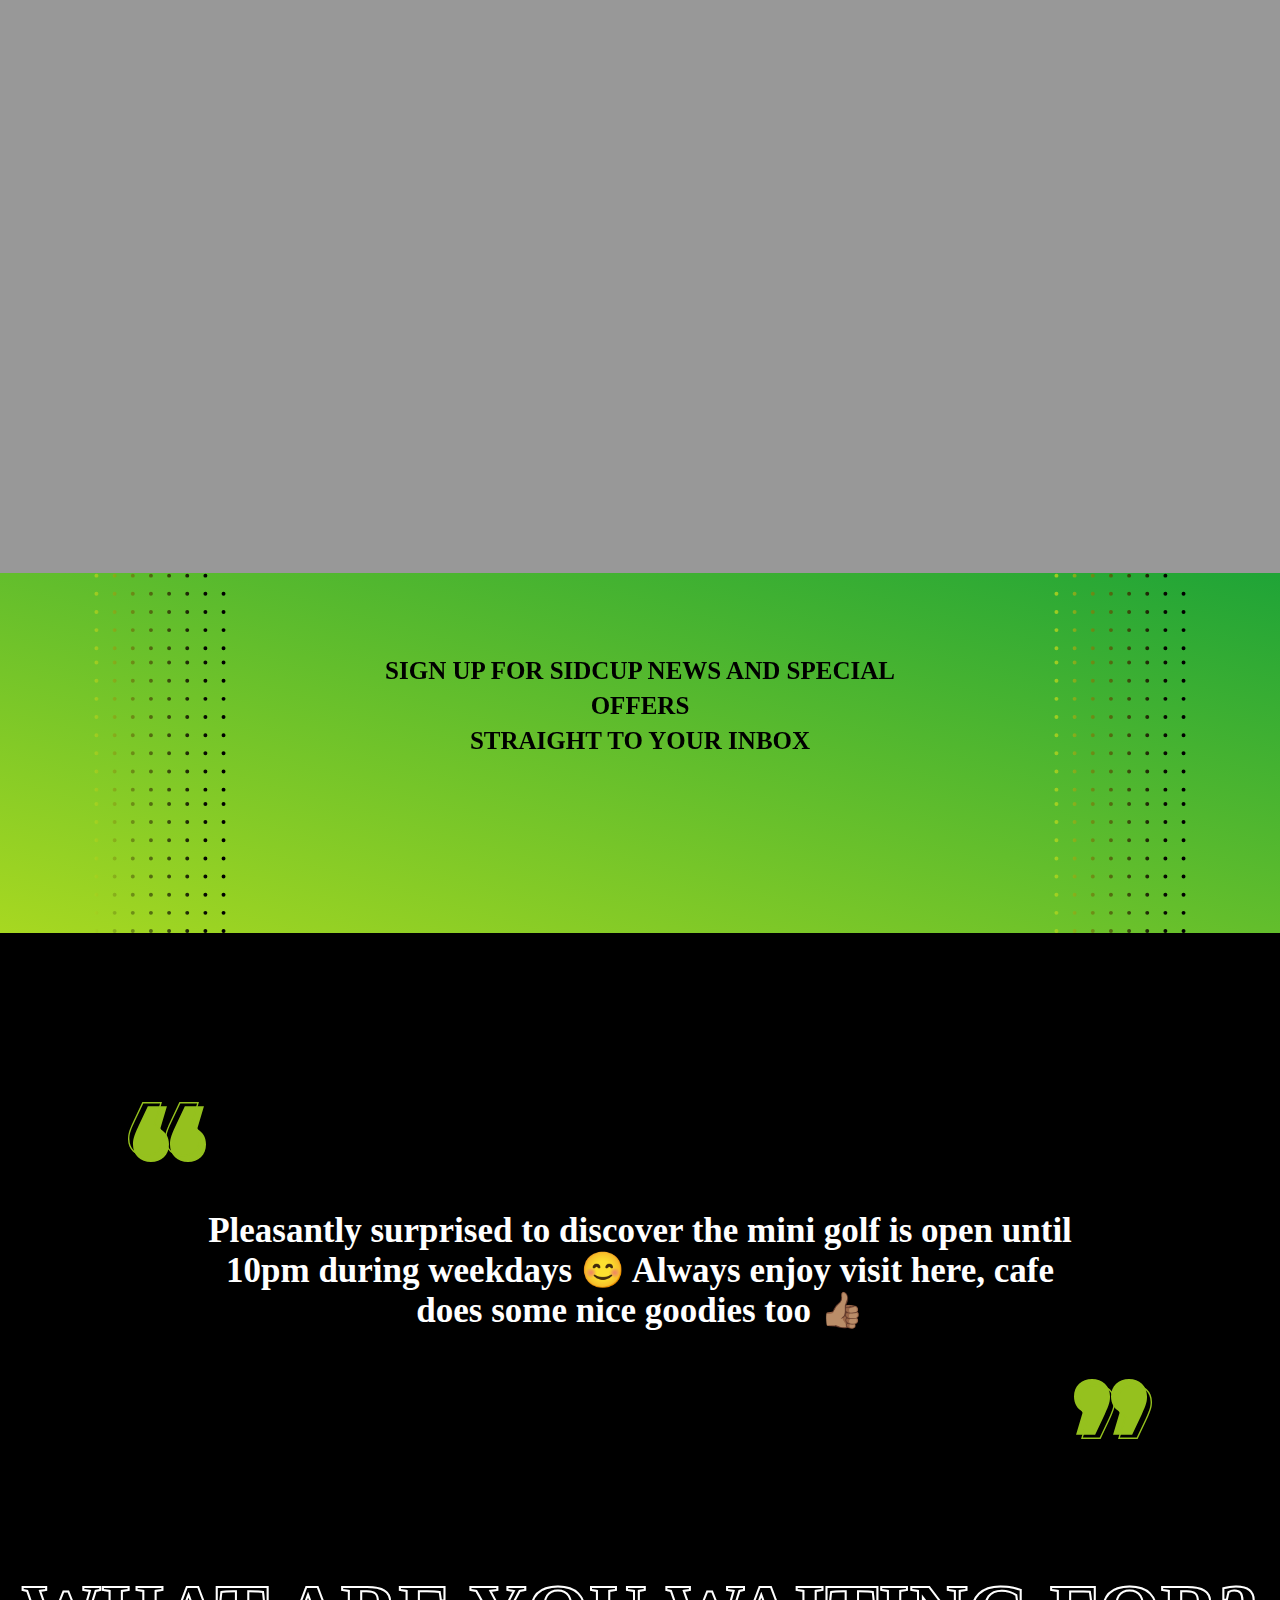
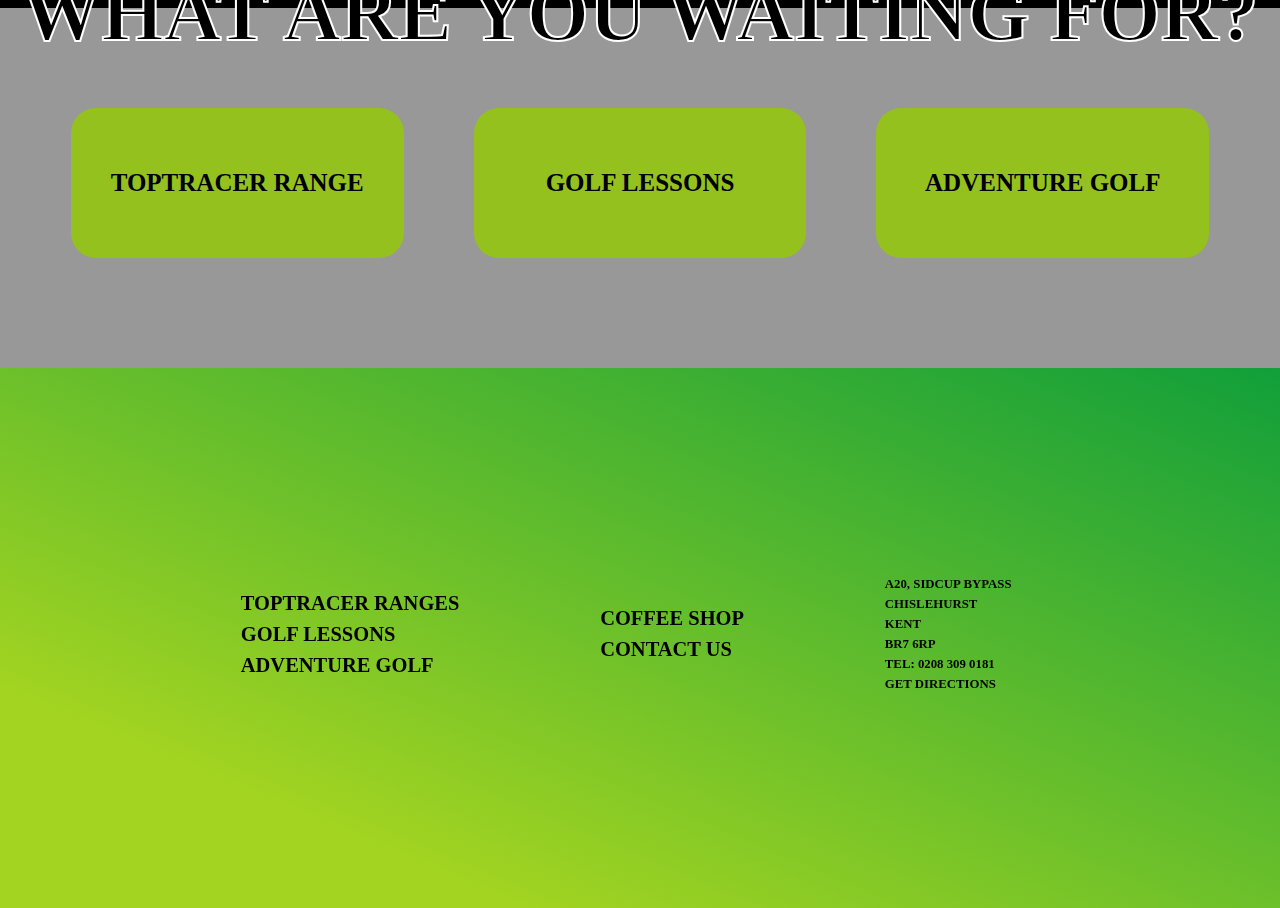
==== commit 3a409344: "Update index.html" ====
--- a/index.html
+++ b/index.html
@@ -19,7 +19,7 @@
 <body>
     <div id="nav">
         <img src="https://eiwgew27fhz.exactdn.com/wp-content/uploads/2023/02/logo-white.svg" alt="sidcup log image">
-        <h4>tooptracer range</h4>
+        <h4>toptracer range</h4>
         <h4>golf lessons </h4>
         <h4>adventure golf</h4>
         <h4>coffee shop</h4>
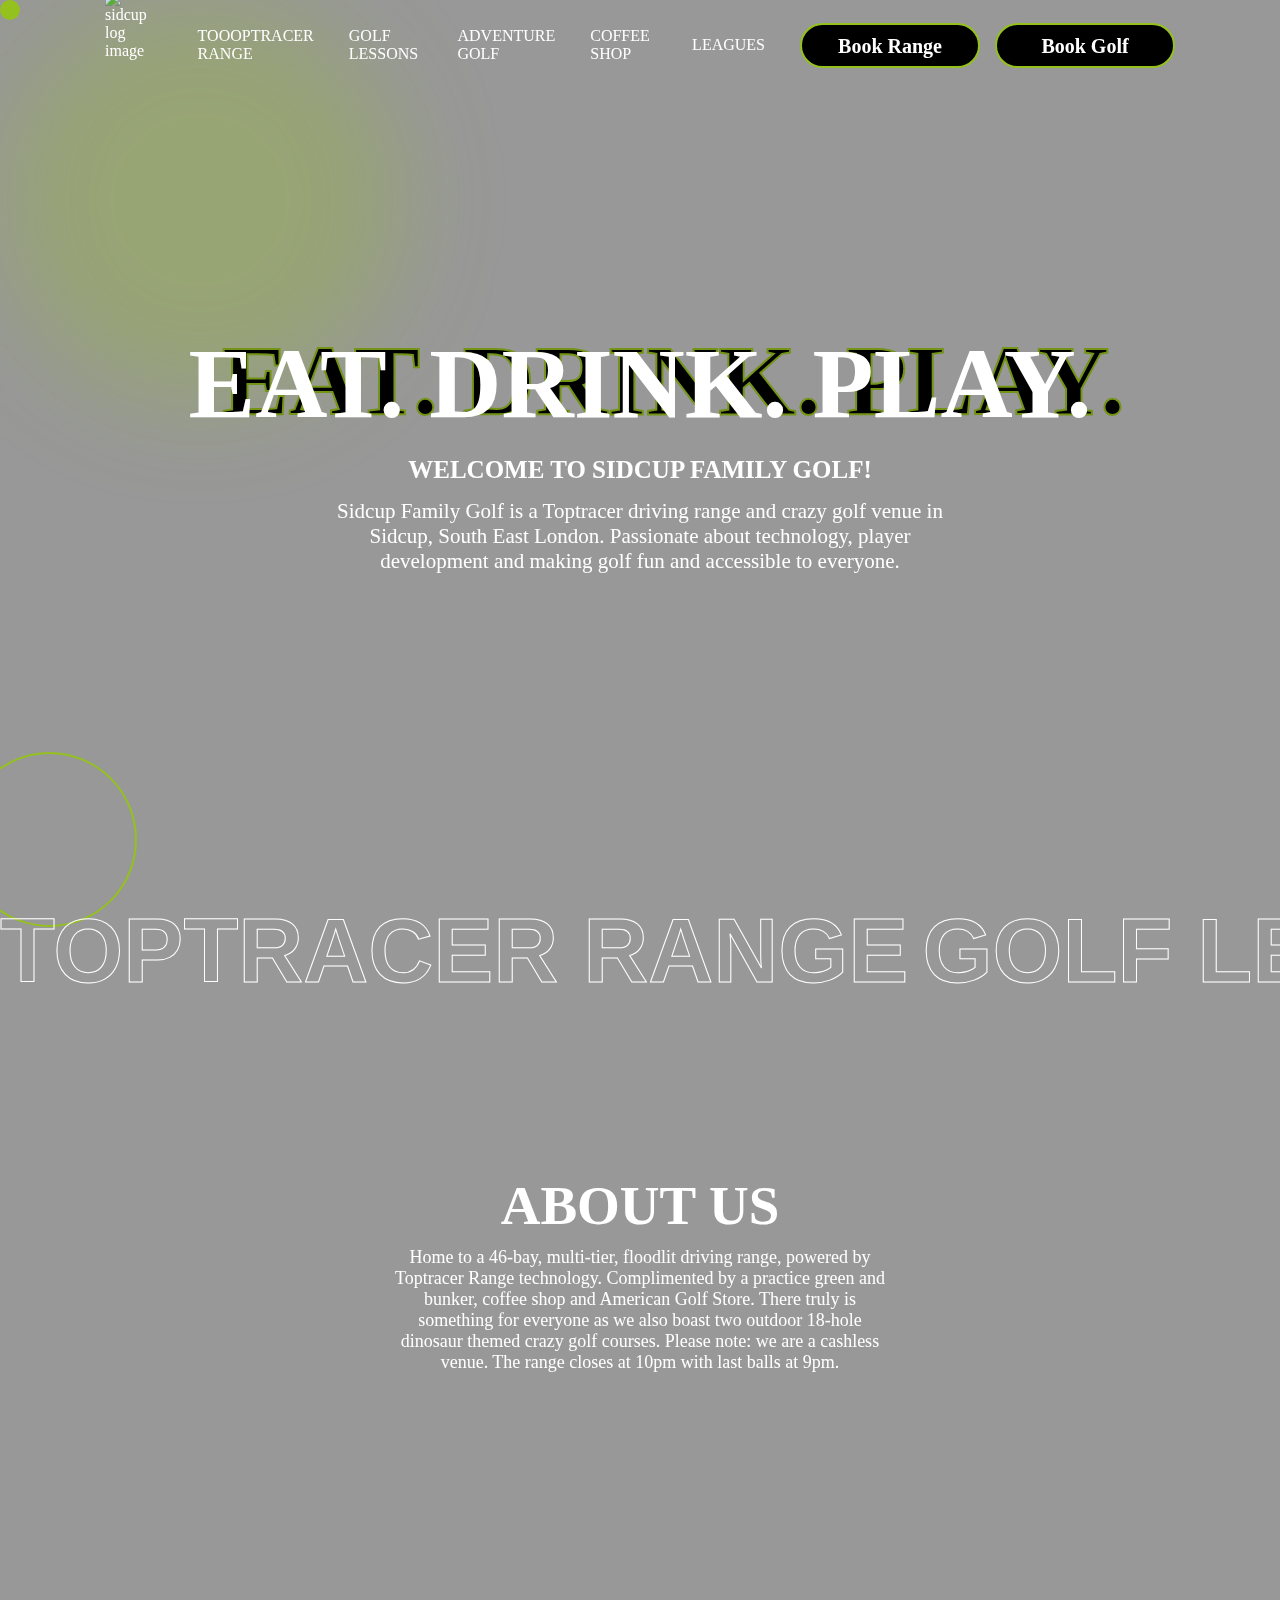
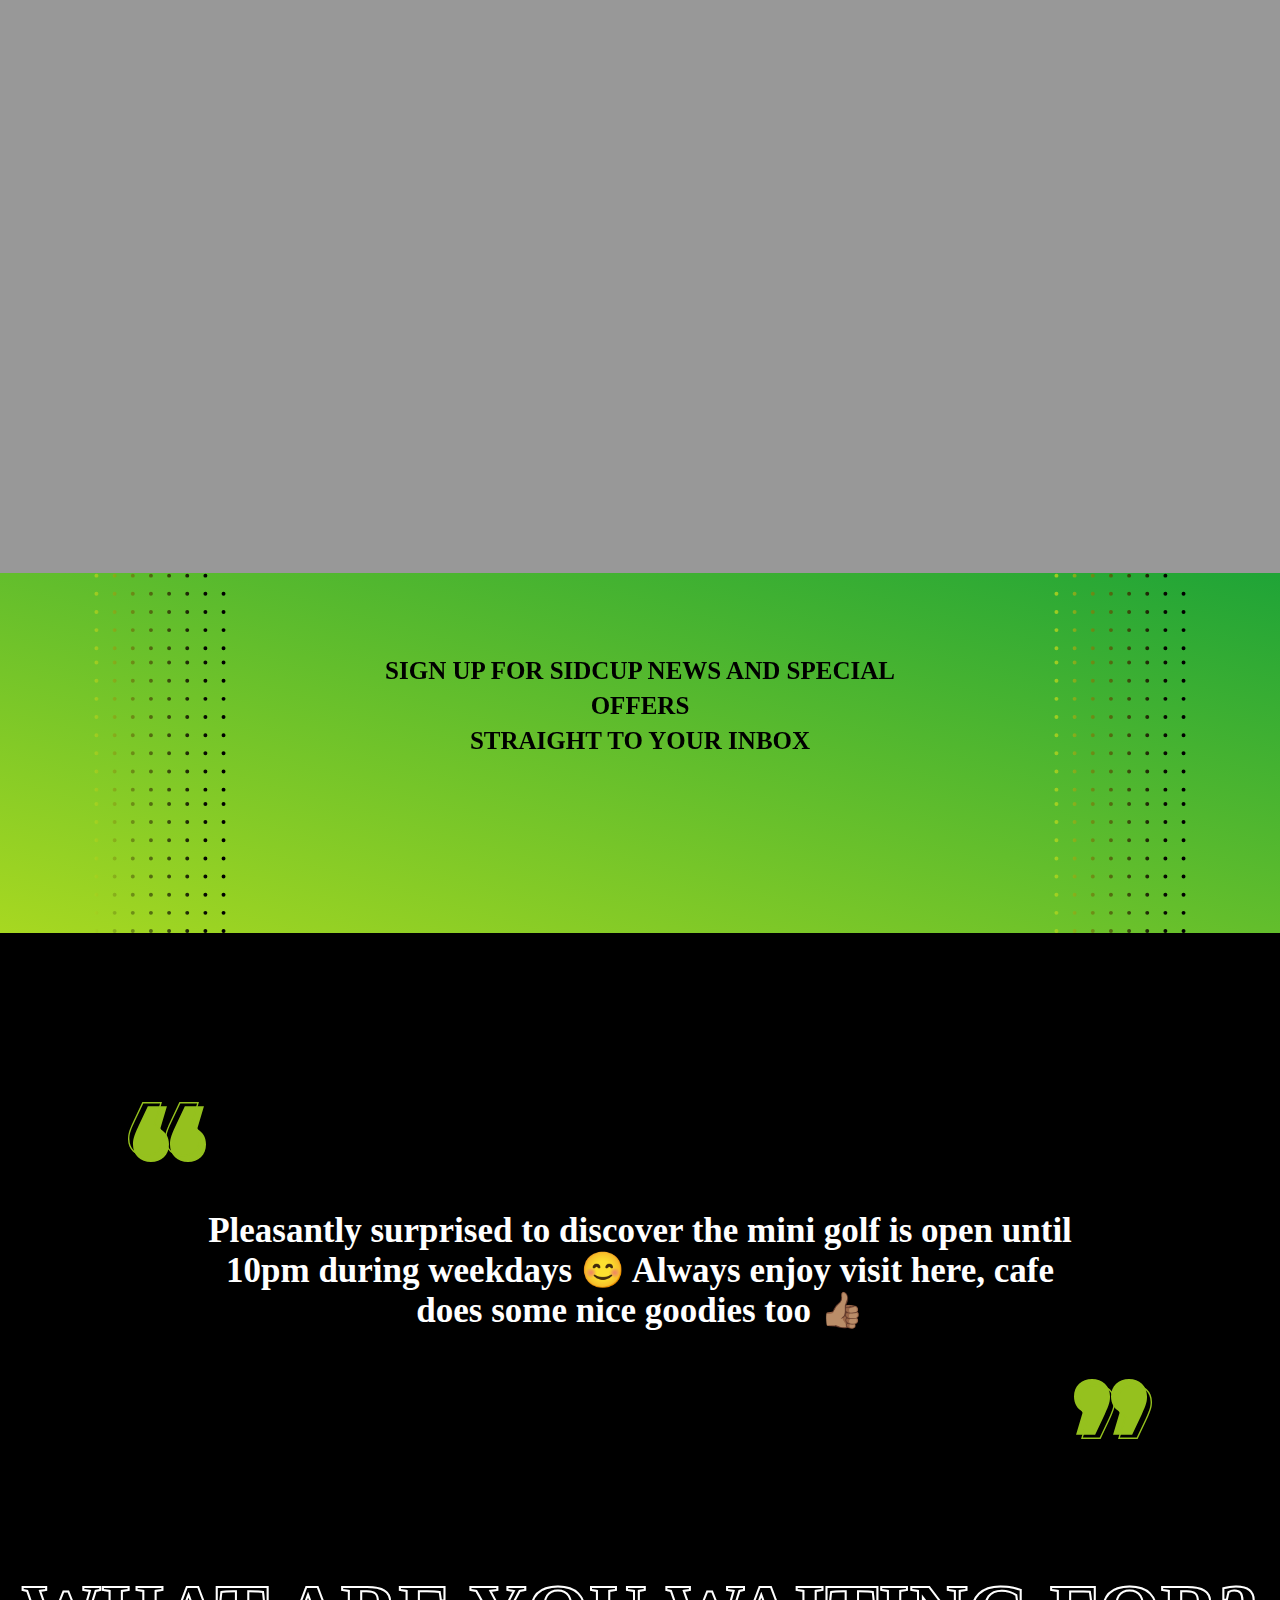
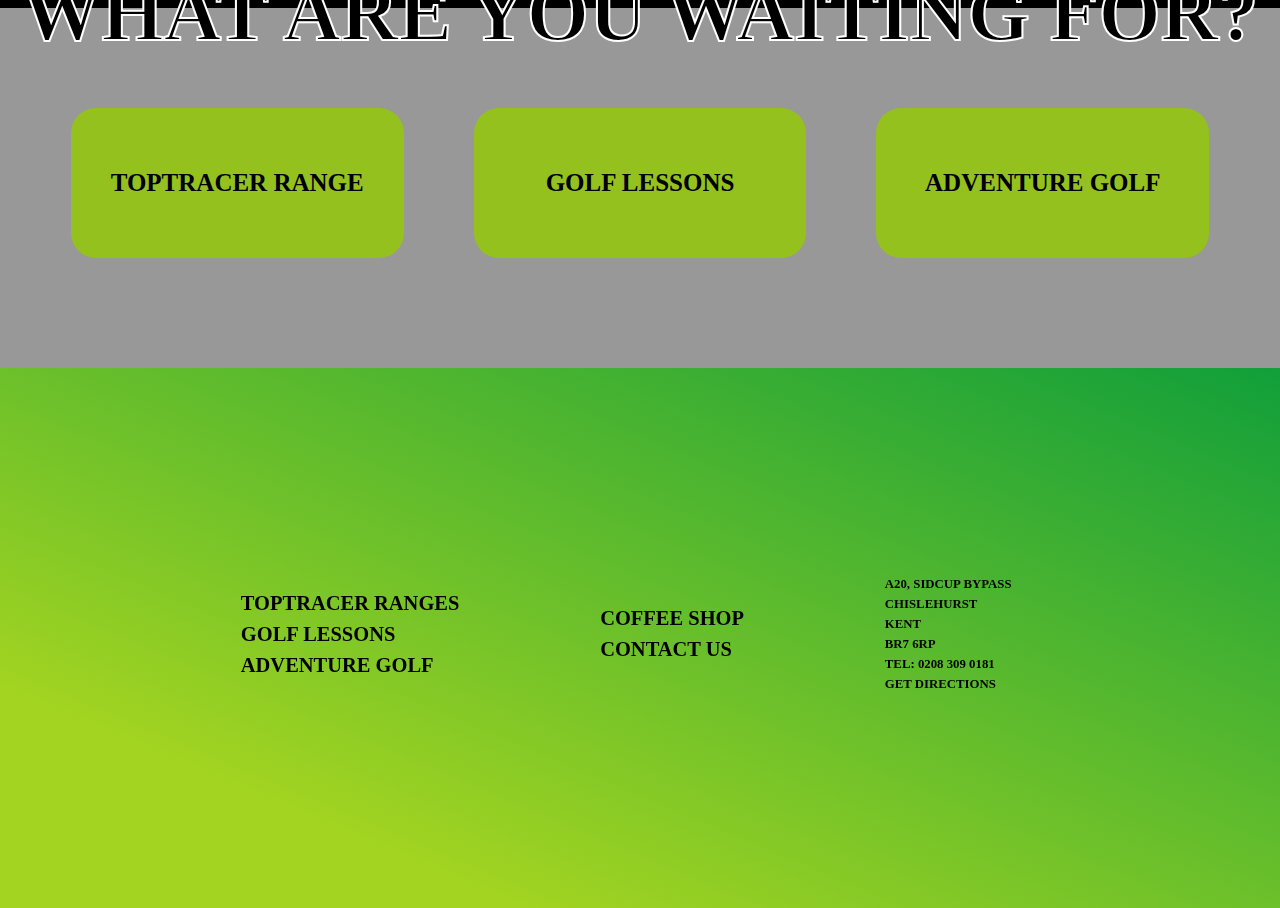
==== commit 04b270e0: "Update index.html" ====
--- a/index.html
+++ b/index.html
@@ -19,7 +19,7 @@
 <body>
     <div id="nav">
         <img src="https://eiwgew27fhz.exactdn.com/wp-content/uploads/2023/02/logo-white.svg" alt="sidcup log image">
-        <h4>toptracer range</h4>
+        <h4>toooptracer range</h4>
         <h4>golf lessons </h4>
         <h4>adventure golf</h4>
         <h4>coffee shop</h4>
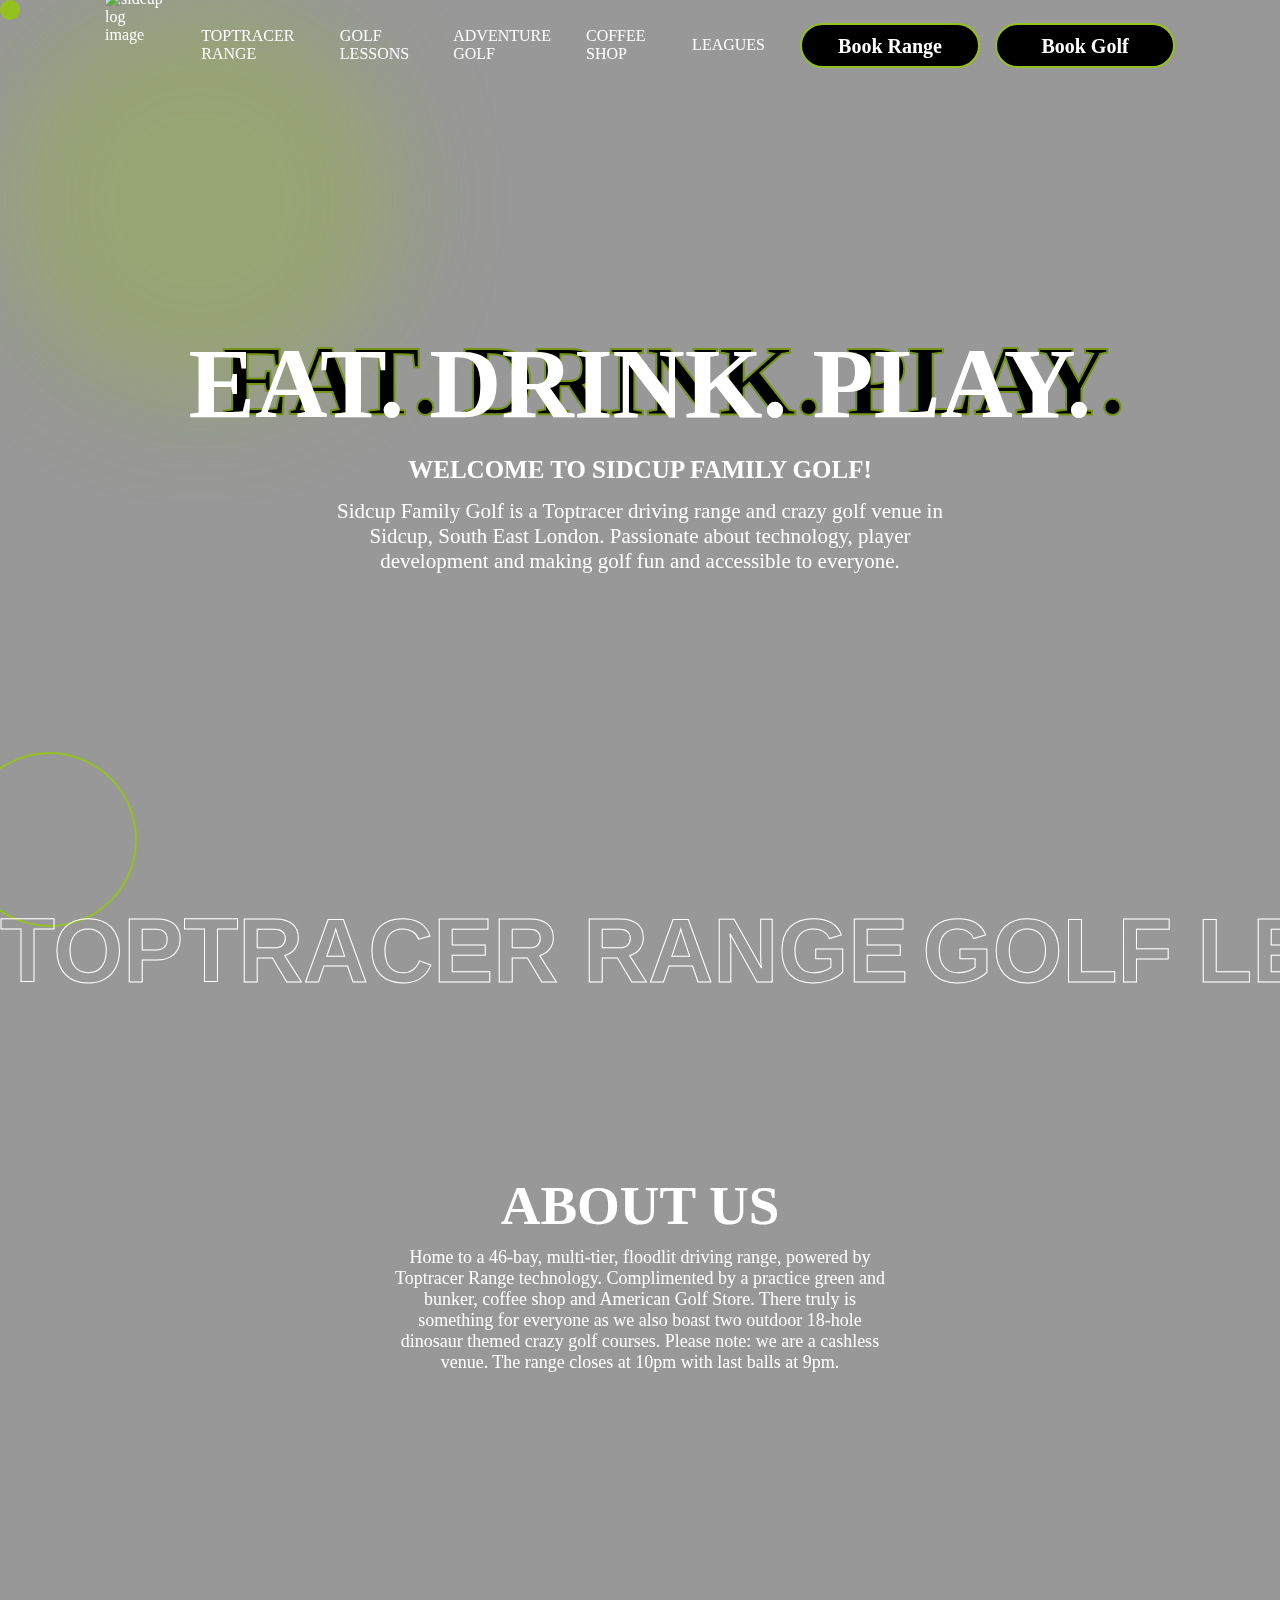
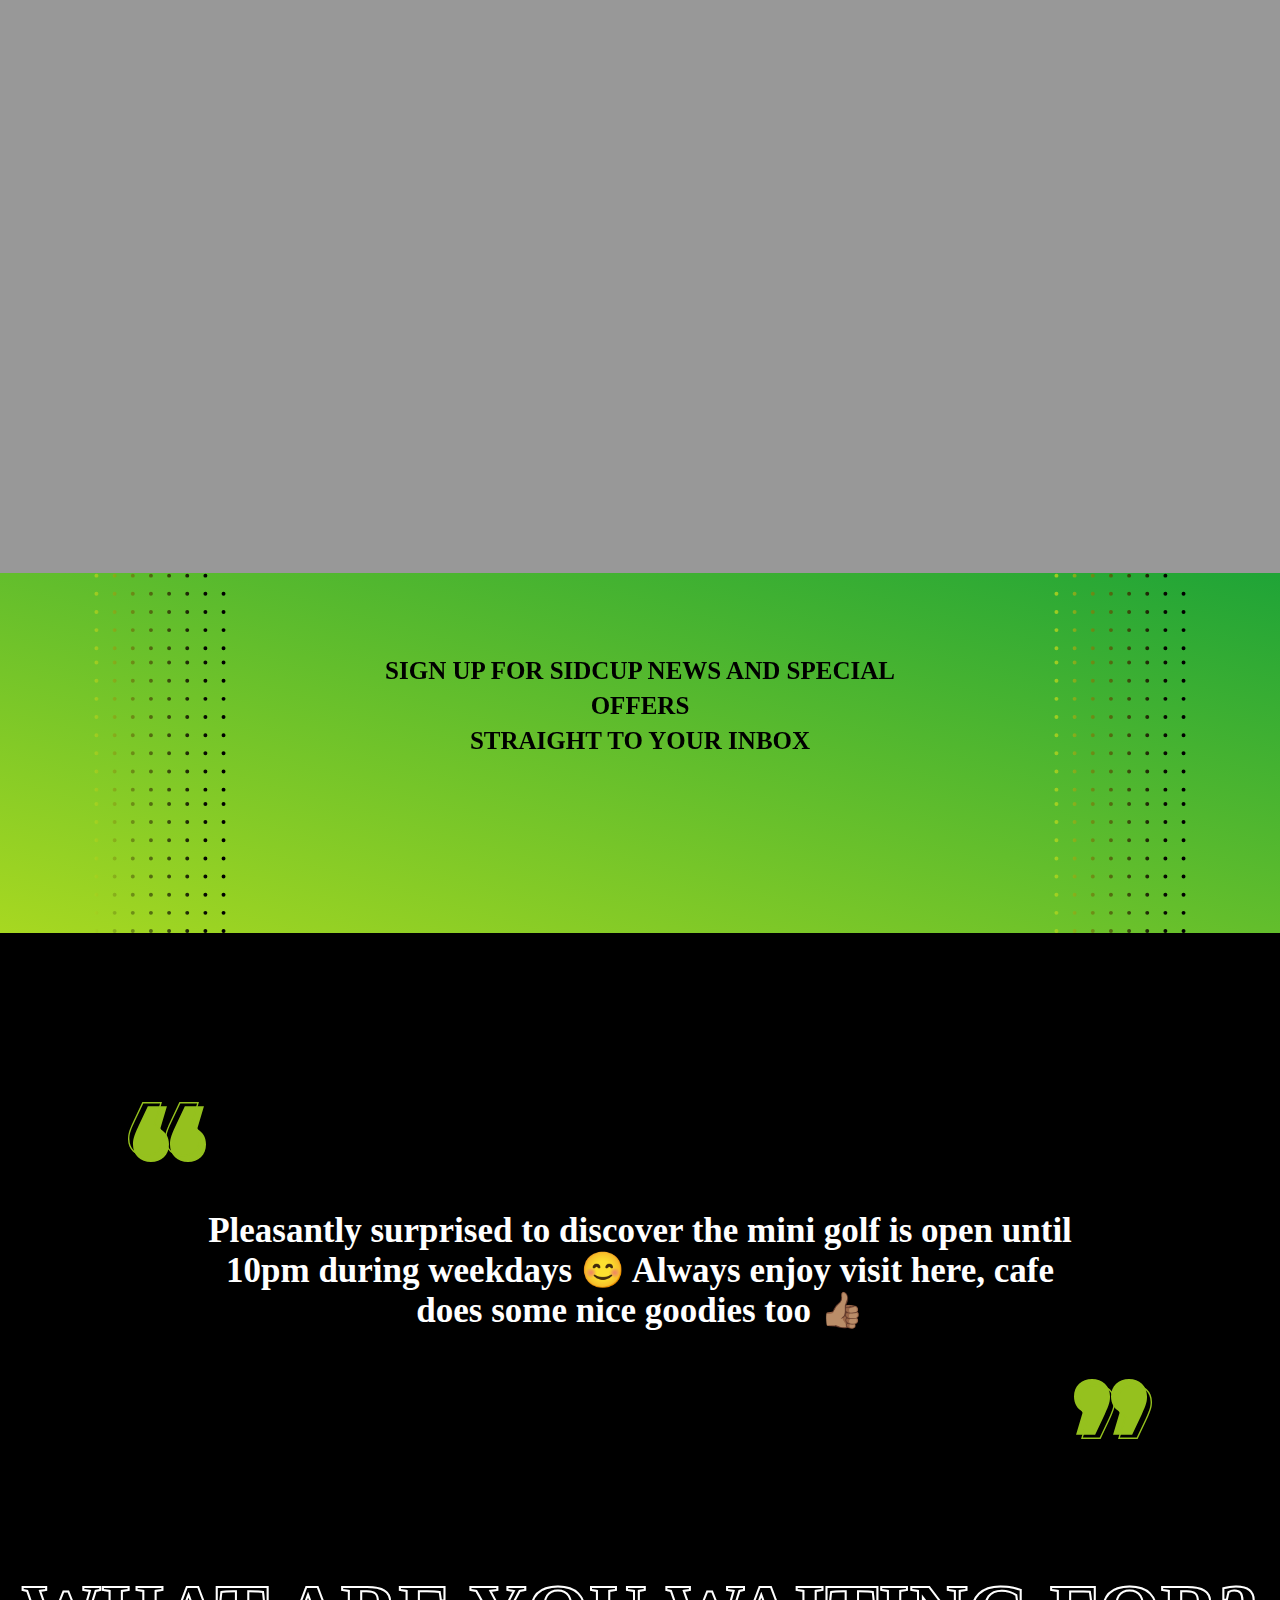
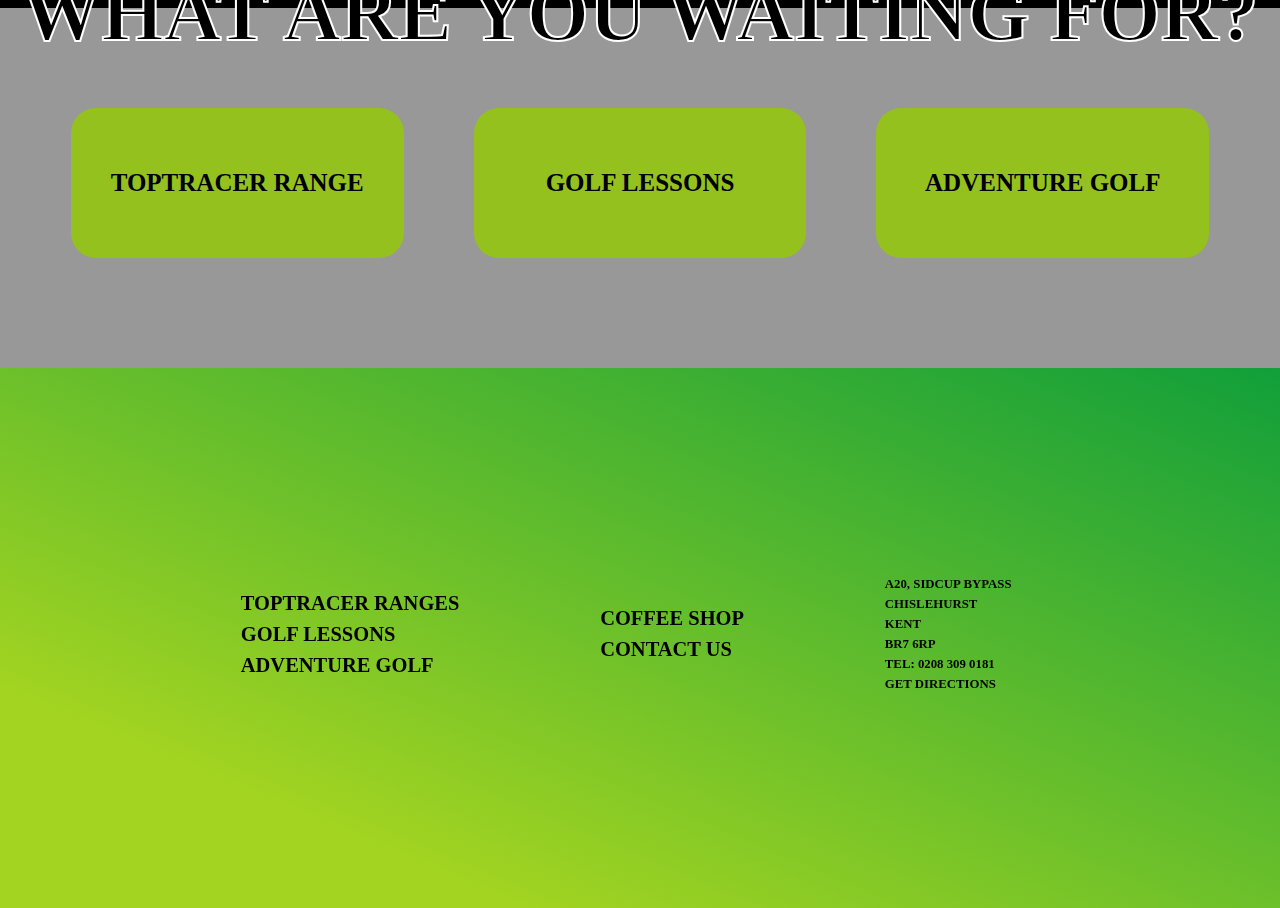
==== commit 984987bc: "Update index.html" ====
--- a/index.html
+++ b/index.html
@@ -19,7 +19,7 @@
 <body>
     <div id="nav">
         <img src="https://eiwgew27fhz.exactdn.com/wp-content/uploads/2023/02/logo-white.svg" alt="sidcup log image">
-        <h4>toooptracer range</h4>
+        <h4>toptracer range</h4>
         <h4>golf lessons </h4>
         <h4>adventure golf</h4>
         <h4>coffee shop</h4>
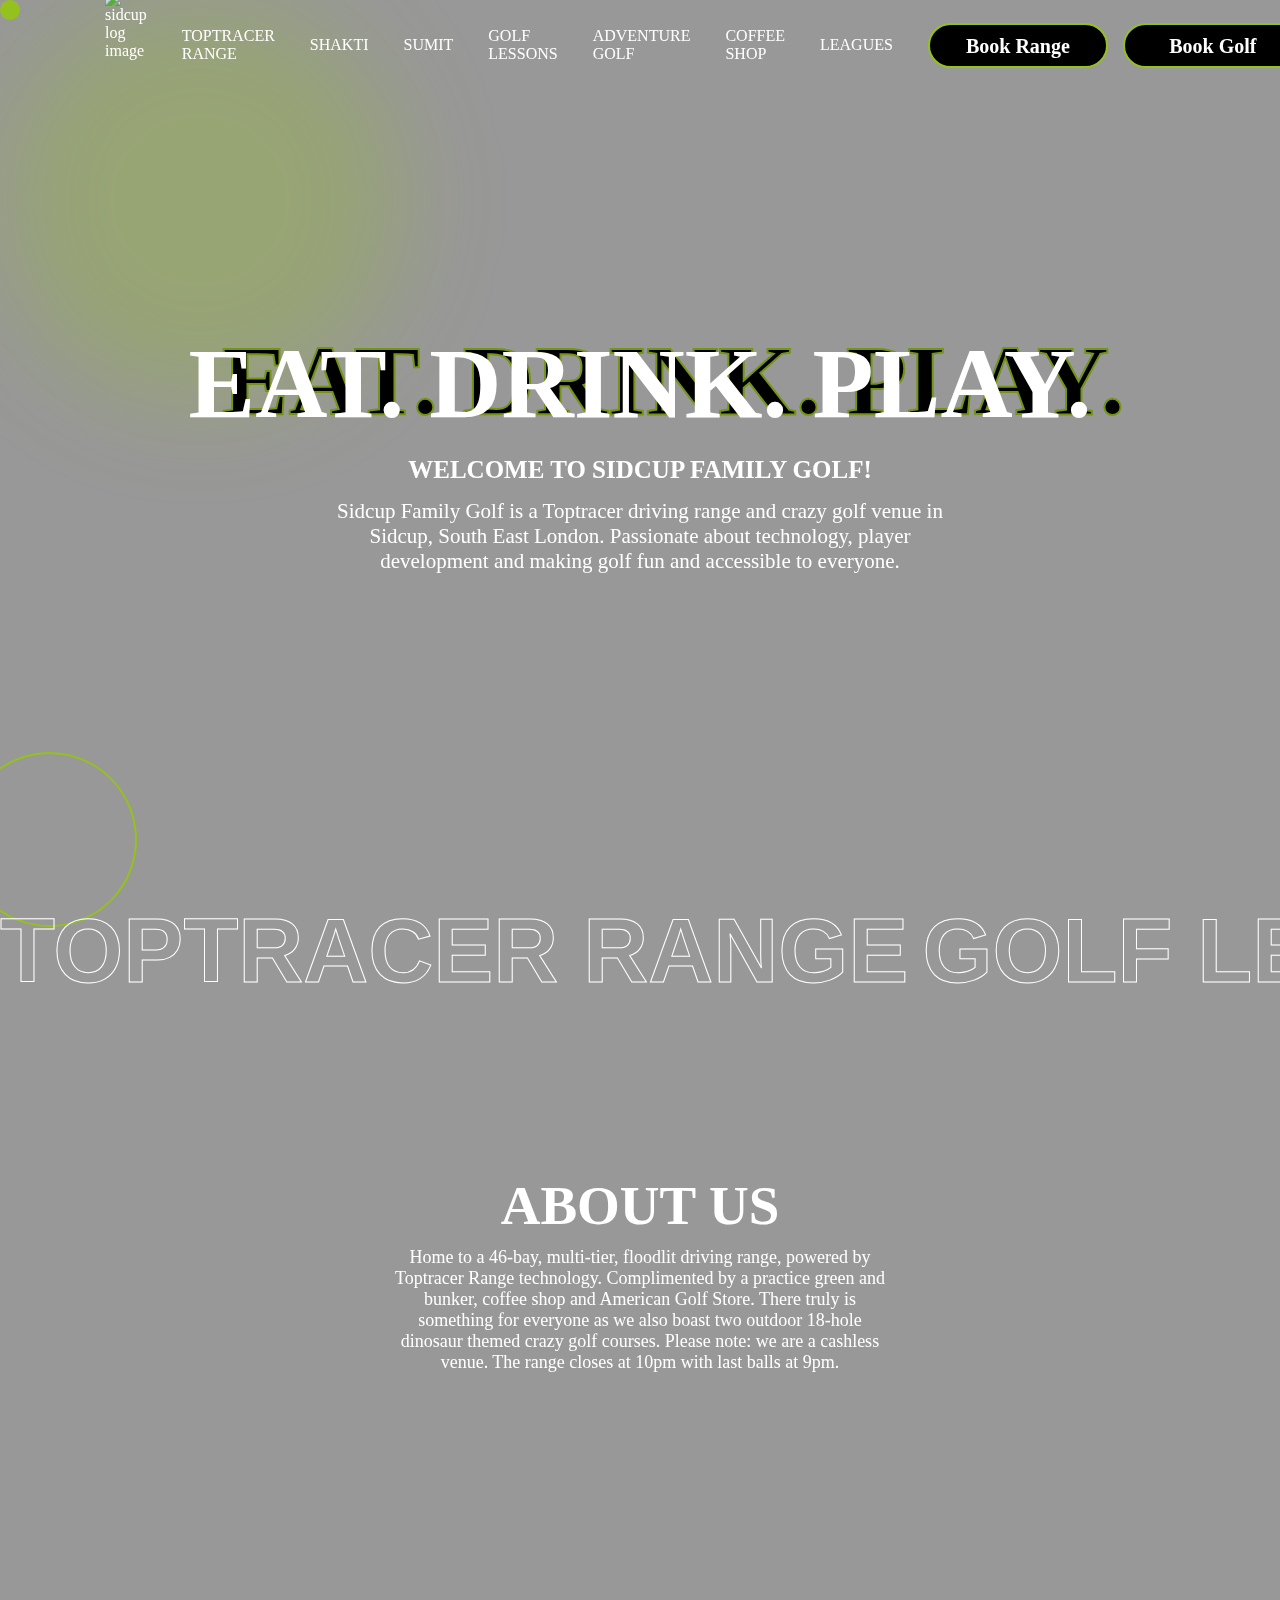
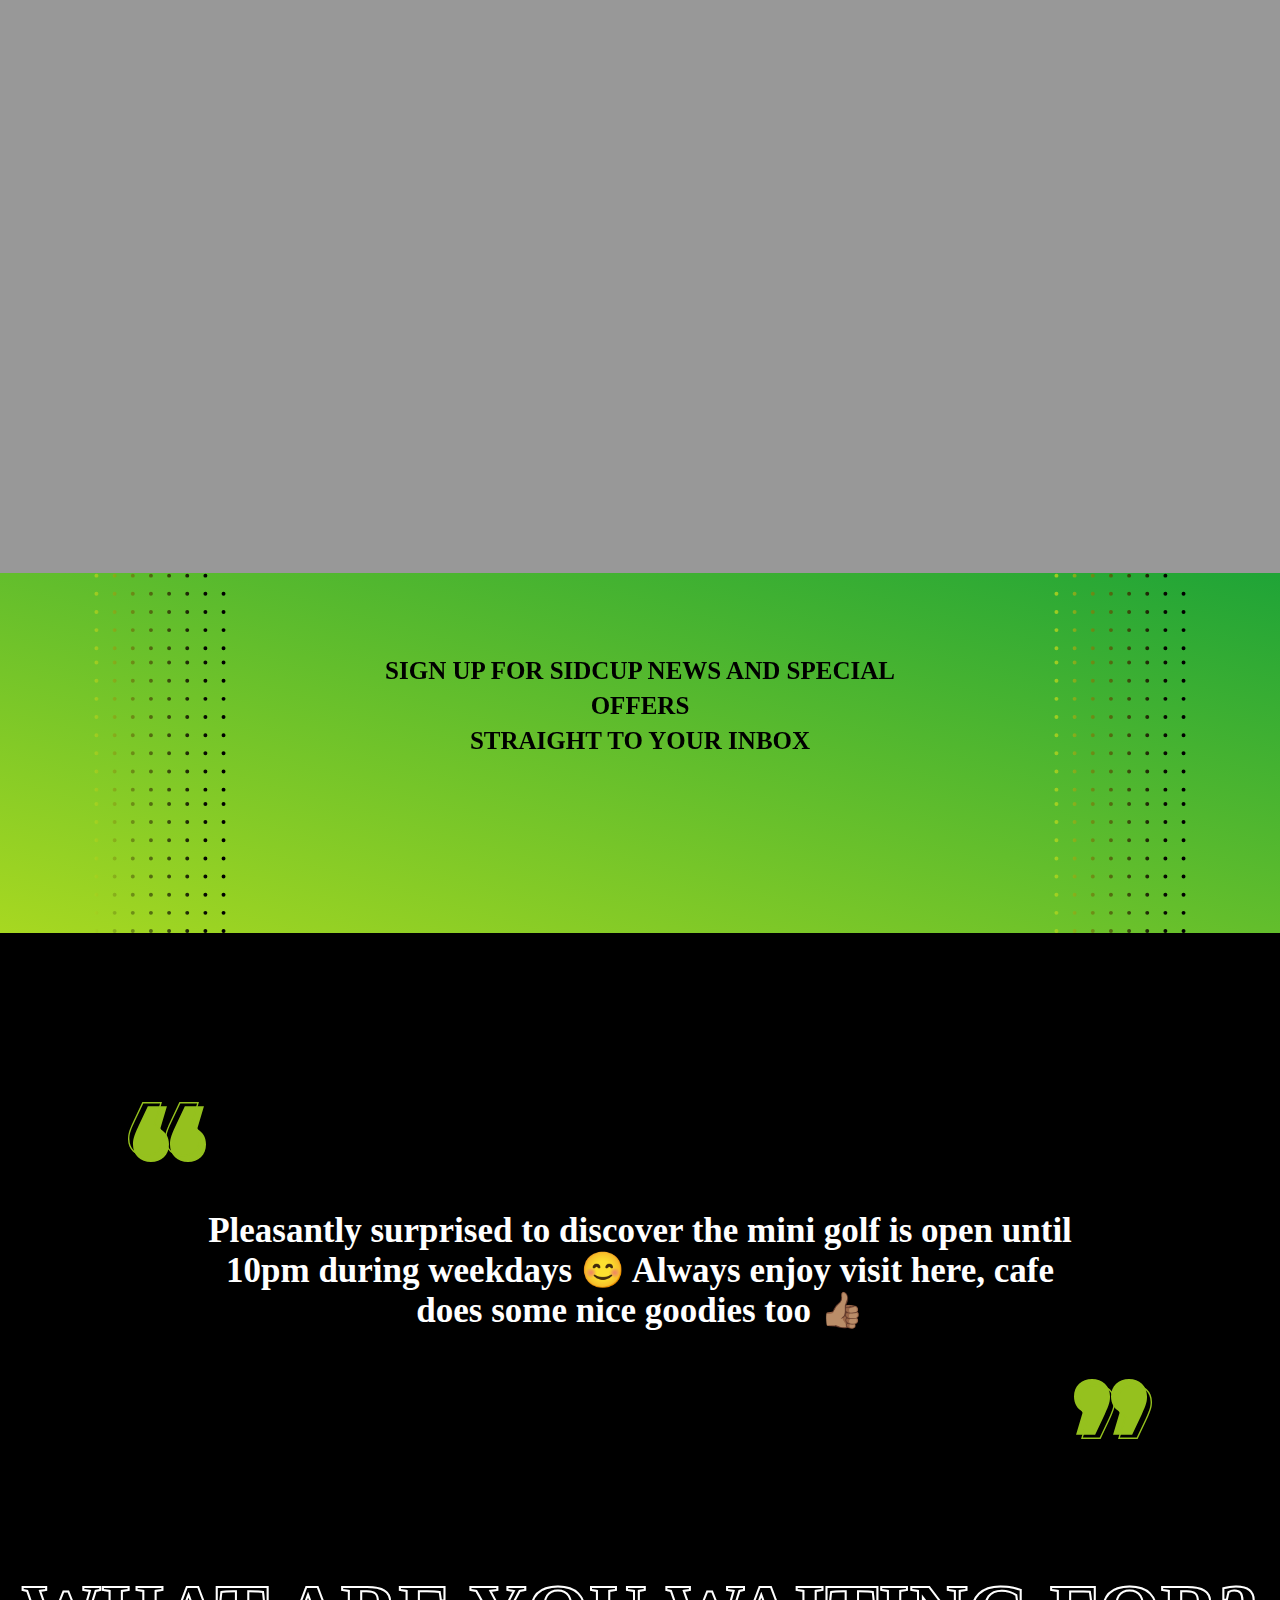
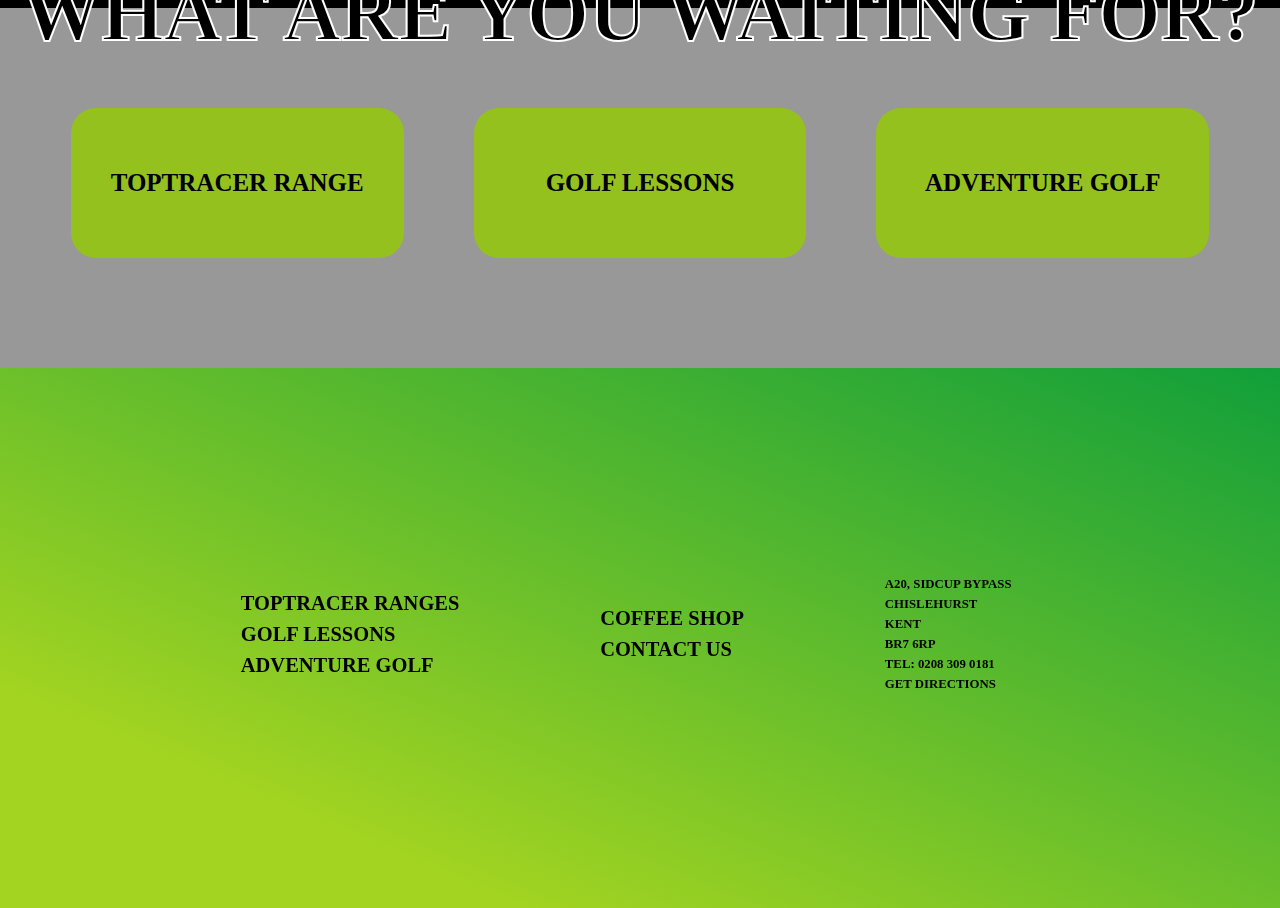
==== commit f4d0cf1f: "Update index.html" ====
--- a/index.html
+++ b/index.html
@@ -20,6 +20,8 @@
     <div id="nav">
         <img src="https://eiwgew27fhz.exactdn.com/wp-content/uploads/2023/02/logo-white.svg" alt="sidcup log image">
         <h4>toptracer range</h4>
+        <h4>shakti</h4>
+        <h4>sumit</h4>
         <h4>golf lessons </h4>
         <h4>adventure golf</h4>
         <h4>coffee shop</h4>
